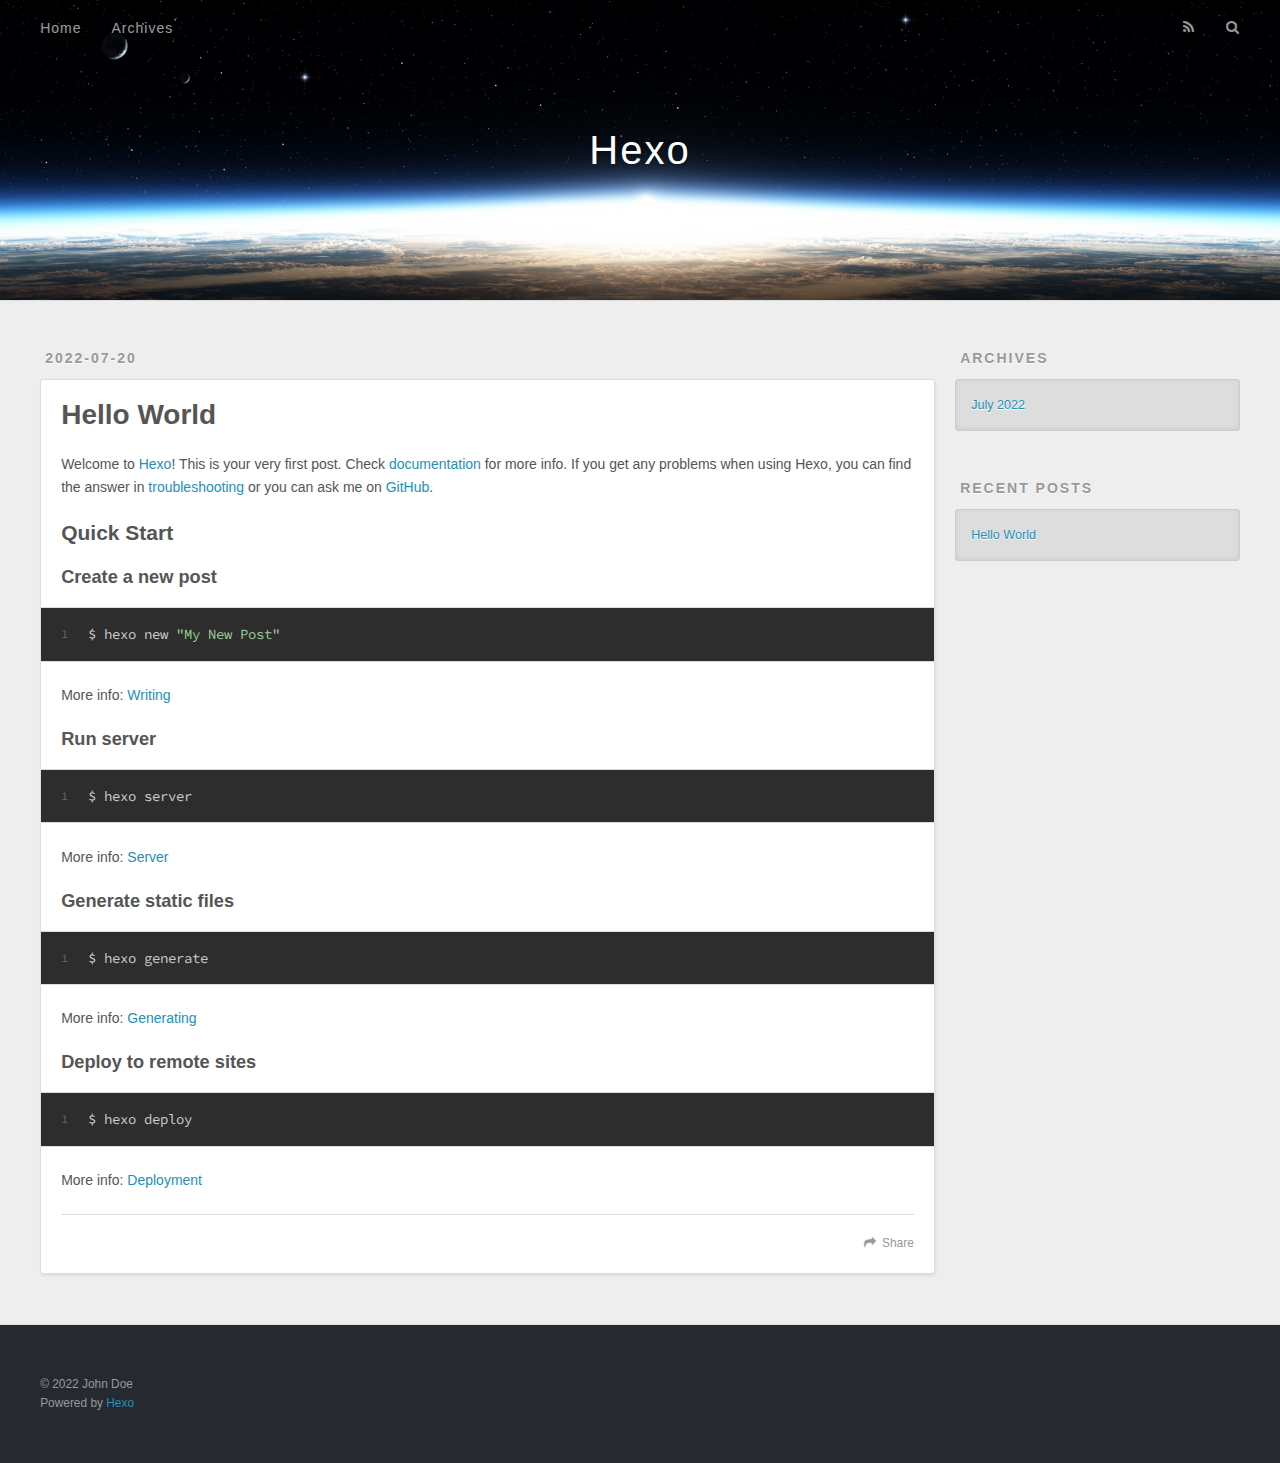
==== index.html @ 071f8c9a "Site updated: 2022-07-20 14:08:14" ====
<!DOCTYPE html>
<html>
<head>
  <meta charset="utf-8">
  

  
  <title>Hexo</title>
  <meta name="viewport" content="width=device-width, initial-scale=1, maximum-scale=1">
  <meta property="og:type" content="website">
<meta property="og:title" content="Hexo">
<meta property="og:url" content="http://example.com/index.html">
<meta property="og:site_name" content="Hexo">
<meta property="og:locale" content="en_US">
<meta property="article:author" content="John Doe">
<meta name="twitter:card" content="summary">
  
    <link rel="alternate" href="/atom.xml" title="Hexo" type="application/atom+xml">
  
  
    <link rel="icon" href="/favicon.png">
  
  
    <link href="//fonts.googleapis.com/css?family=Source+Code+Pro" rel="stylesheet" type="text/css">
  
  
<link rel="stylesheet" href="/css/style.css">

<meta name="generator" content="Hexo 5.4.2"></head>

<body>
  <div id="container">
    <div id="wrap">
      <header id="header">
  <div id="banner"></div>
  <div id="header-outer" class="outer">
    <div id="header-title" class="inner">
      <h1 id="logo-wrap">
        <a href="/" id="logo">Hexo</a>
      </h1>
      
    </div>
    <div id="header-inner" class="inner">
      <nav id="main-nav">
        <a id="main-nav-toggle" class="nav-icon"></a>
        
          <a class="main-nav-link" href="/">Home</a>
        
          <a class="main-nav-link" href="/archives">Archives</a>
        
      </nav>
      <nav id="sub-nav">
        
          <a id="nav-rss-link" class="nav-icon" href="/atom.xml" title="RSS Feed"></a>
        
        <a id="nav-search-btn" class="nav-icon" title="Search"></a>
      </nav>
      <div id="search-form-wrap">
        <form action="//google.com/search" method="get" accept-charset="UTF-8" class="search-form"><input type="search" name="q" class="search-form-input" placeholder="Search"><button type="submit" class="search-form-submit">&#xF002;</button><input type="hidden" name="sitesearch" value="http://example.com"></form>
      </div>
    </div>
  </div>
</header>
      <div class="outer">
        <section id="main">
  
    <article id="post-hello-world" class="article article-type-post" itemscope itemprop="blogPost">
  <div class="article-meta">
    <a href="/2022/07/20/hello-world/" class="article-date">
  <time datetime="2022-07-20T03:19:42.542Z" itemprop="datePublished">2022-07-20</time>
</a>
    
  </div>
  <div class="article-inner">
    
    
      <header class="article-header">
        
  
    <h1 itemprop="name">
      <a class="article-title" href="/2022/07/20/hello-world/">Hello World</a>
    </h1>
  

      </header>
    
    <div class="article-entry" itemprop="articleBody">
      
        <p>Welcome to <a target="_blank" rel="noopener" href="https://hexo.io/">Hexo</a>! This is your very first post. Check <a target="_blank" rel="noopener" href="https://hexo.io/docs/">documentation</a> for more info. If you get any problems when using Hexo, you can find the answer in <a target="_blank" rel="noopener" href="https://hexo.io/docs/troubleshooting.html">troubleshooting</a> or you can ask me on <a target="_blank" rel="noopener" href="https://github.com/hexojs/hexo/issues">GitHub</a>.</p>
<h2 id="Quick-Start"><a href="#Quick-Start" class="headerlink" title="Quick Start"></a>Quick Start</h2><h3 id="Create-a-new-post"><a href="#Create-a-new-post" class="headerlink" title="Create a new post"></a>Create a new post</h3><figure class="highlight bash"><table><tr><td class="gutter"><pre><span class="line">1</span><br></pre></td><td class="code"><pre><span class="line">$ hexo new <span class="string">&quot;My New Post&quot;</span></span><br></pre></td></tr></table></figure>

<p>More info: <a target="_blank" rel="noopener" href="https://hexo.io/docs/writing.html">Writing</a></p>
<h3 id="Run-server"><a href="#Run-server" class="headerlink" title="Run server"></a>Run server</h3><figure class="highlight bash"><table><tr><td class="gutter"><pre><span class="line">1</span><br></pre></td><td class="code"><pre><span class="line">$ hexo server</span><br></pre></td></tr></table></figure>

<p>More info: <a target="_blank" rel="noopener" href="https://hexo.io/docs/server.html">Server</a></p>
<h3 id="Generate-static-files"><a href="#Generate-static-files" class="headerlink" title="Generate static files"></a>Generate static files</h3><figure class="highlight bash"><table><tr><td class="gutter"><pre><span class="line">1</span><br></pre></td><td class="code"><pre><span class="line">$ hexo generate</span><br></pre></td></tr></table></figure>

<p>More info: <a target="_blank" rel="noopener" href="https://hexo.io/docs/generating.html">Generating</a></p>
<h3 id="Deploy-to-remote-sites"><a href="#Deploy-to-remote-sites" class="headerlink" title="Deploy to remote sites"></a>Deploy to remote sites</h3><figure class="highlight bash"><table><tr><td class="gutter"><pre><span class="line">1</span><br></pre></td><td class="code"><pre><span class="line">$ hexo deploy</span><br></pre></td></tr></table></figure>

<p>More info: <a target="_blank" rel="noopener" href="https://hexo.io/docs/one-command-deployment.html">Deployment</a></p>

      
    </div>
    <footer class="article-footer">
      <a data-url="http://example.com/2022/07/20/hello-world/" data-id="cl5t7e57b0000tyw588vagwmy" class="article-share-link">Share</a>
      
      
    </footer>
  </div>
  
</article>


  


</section>
        
          <aside id="sidebar">
  
    

  
    

  
    
  
    
  <div class="widget-wrap">
    <h3 class="widget-title">Archives</h3>
    <div class="widget">
      <ul class="archive-list"><li class="archive-list-item"><a class="archive-list-link" href="/archives/2022/07/">July 2022</a></li></ul>
    </div>
  </div>


  
    
  <div class="widget-wrap">
    <h3 class="widget-title">Recent Posts</h3>
    <div class="widget">
      <ul>
        
          <li>
            <a href="/2022/07/20/hello-world/">Hello World</a>
          </li>
        
      </ul>
    </div>
  </div>

  
</aside>
        
      </div>
      <footer id="footer">
  
  <div class="outer">
    <div id="footer-info" class="inner">
      &copy; 2022 John Doe<br>
      Powered by <a href="http://hexo.io/" target="_blank">Hexo</a>
    </div>
  </div>
</footer>
    </div>
    <nav id="mobile-nav">
  
    <a href="/" class="mobile-nav-link">Home</a>
  
    <a href="/archives" class="mobile-nav-link">Archives</a>
  
</nav>
    

<script src="//ajax.googleapis.com/ajax/libs/jquery/2.0.3/jquery.min.js"></script>


  
<link rel="stylesheet" href="/fancybox/jquery.fancybox.css">

  
<script src="/fancybox/jquery.fancybox.pack.js"></script>




<script src="/js/script.js"></script>




  </div>
</body>
</html>
---- css/style.css ----
body {
  width: 100%;
}
body:before,
body:after {
  content: "";
  display: table;
}
body:after {
  clear: both;
}
html,
body,
div,
span,
applet,
object,
iframe,
h1,
h2,
h3,
h4,
h5,
h6,
p,
blockquote,
pre,
a,
abbr,
acronym,
address,
big,
cite,
code,
del,
dfn,
em,
img,
ins,
kbd,
q,
s,
samp,
small,
strike,
strong,
sub,
sup,
tt,
var,
dl,
dt,
dd,
ol,
ul,
li,
fieldset,
form,
label,
legend,
table,
caption,
tbody,
tfoot,
thead,
tr,
th,
td {
  margin: 0;
  padding: 0;
  border: 0;
  outline: 0;
  font-weight: inherit;
  font-style: inherit;
  font-family: inherit;
  font-size: 100%;
  vertical-align: baseline;
}
body {
  line-height: 1;
  color: #000;
  background: #fff;
}
ol,
ul {
  list-style: none;
}
table {
  border-collapse: separate;
  border-spacing: 0;
  vertical-align: middle;
}
caption,
th,
td {
  text-align: left;
  font-weight: normal;
  vertical-align: middle;
}
a img {
  border: none;
}
input,
button {
  margin: 0;
  padding: 0;
}
input::-moz-focus-inner,
button::-moz-focus-inner {
  border: 0;
  padding: 0;
}
@font-face {
  font-family: FontAwesome;
  font-style: normal;
  font-weight: normal;
  src: url("fonts/fontawesome-webfont.eot?v=#4.0.3");
  src: url("fonts/fontawesome-webfont.eot?#iefix&v=#4.0.3") format("embedded-opentype"), url("fonts/fontawesome-webfont.woff?v=#4.0.3") format("woff"), url("fonts/fontawesome-webfont.ttf?v=#4.0.3") format("truetype"), url("fonts/fontawesome-webfont.svg#fontawesomeregular?v=#4.0.3") format("svg");
}
html,
body,
#container {
  height: 100%;
}
body {
  background: #eee;
  font: 14px -apple-system, BlinkMacSystemFont, "Segoe UI", "Roboto", "Oxygen", "Ubuntu", "Cantarell", "Fira Sans", "Droid Sans", "Helvetica Neue", sans-serif;
  -webkit-text-size-adjust: 100%;
}
.outer {
  max-width: 1220px;
  margin: 0 auto;
  padding: 0 20px;
}
.outer:before,
.outer:after {
  content: "";
  display: table;
}
.outer:after {
  clear: both;
}
.inner {
  display: inline;
  float: left;
  width: 98.33333333333333%;
  margin: 0 0.833333333333333%;
}
.left,
.alignleft {
  float: left;
}
.right,
.alignright {
  float: right;
}
.clear {
  clear: both;
}
#container {
  position: relative;
}
.mobile-nav-on {
  overflow: hidden;
}
#wrap {
  height: 100%;
  width: 100%;
  position: absolute;
  top: 0;
  left: 0;
  -webkit-transition: 0.2s ease-out;
  -moz-transition: 0.2s ease-out;
  -ms-transition: 0.2s ease-out;
  transition: 0.2s ease-out;
  z-index: 1;
  background: #eee;
}
.mobile-nav-on #wrap {
  left: 280px;
}
@media screen and (min-width: 768px) {
  #main {
    display: inline;
    float: left;
    width: 73.33333333333333%;
    margin: 0 0.833333333333333%;
  }
}
.article-date,
.article-category-link,
.archive-year,
.widget-title {
  text-decoration: none;
  text-transform: uppercase;
  letter-spacing: 2px;
  color: #999;
  margin-bottom: 1em;
  margin-left: 5px;
  line-height: 1em;
  text-shadow: 0 1px #fff;
  font-weight: bold;
}
.article-inner,
.archive-article-inner {
  background: #fff;
  -webkit-box-shadow: 1px 2px 3px #ddd;
  box-shadow: 1px 2px 3px #ddd;
  border: 1px solid #ddd;
  border-radius: 3px;
}
.article-entry h1,
.widget h1 {
  font-size: 2em;
}
.article-entry h2,
.widget h2 {
  font-size: 1.5em;
}
.article-entry h3,
.widget h3 {
  font-size: 1.3em;
}
.article-entry h4,
.widget h4 {
  font-size: 1.2em;
}
.article-entry h5,
.widget h5 {
  font-size: 1em;
}
.article-entry h6,
.widget h6 {
  font-size: 1em;
  color: #999;
}
.article-entry hr,
.widget hr {
  border: 1px dashed #ddd;
}
.article-entry strong,
.widget strong {
  font-weight: bold;
}
.article-entry em,
.widget em,
.article-entry cite,
.widget cite {
  font-style: italic;
}
.article-entry sup,
.widget sup,
.article-entry sub,
.widget sub {
  font-size: 0.75em;
  line-height: 0;
  position: relative;
  vertical-align: baseline;
}
.article-entry sup,
.widget sup {
  top: -0.5em;
}
.article-entry sub,
.widget sub {
  bottom: -0.2em;
}
.article-entry small,
.widget small {
  font-size: 0.85em;
}
.article-entry acronym,
.widget acronym,
.article-entry abbr,
.widget abbr {
  border-bottom: 1px dotted;
}
.article-entry ul,
.widget ul,
.article-entry ol,
.widget ol,
.article-entry dl,
.widget dl {
  margin: 0 20px;
  line-height: 1.6em;
}
.article-entry ul ul,
.widget ul ul,
.article-entry ol ul,
.widget ol ul,
.article-entry ul ol,
.widget ul ol,
.article-entry ol ol,
.widget ol ol {
  margin-top: 0;
  margin-bottom: 0;
}
.article-entry ul,
.widget ul {
  list-style: disc;
}
.article-entry ol,
.widget ol {
  list-style: decimal;
}
.article-entry dt,
.widget dt {
  font-weight: bold;
}
#header {
  height: 300px;
  position: relative;
  border-bottom: 1px solid #ddd;
}
#header:before,
#header:after {
  content: "";
  position: absolute;
  left: 0;
  right: 0;
  height: 40px;
}
#header:before {
  top: 0;
  background: -webkit-linear-gradient(rgba(0,0,0,0.2), transparent);
  background: -moz-linear-gradient(rgba(0,0,0,0.2), transparent);
  background: -ms-linear-gradient(rgba(0,0,0,0.2), transparent);
  background: linear-gradient(rgba(0,0,0,0.2), transparent);
}
#header:after {
  bottom: 0;
  background: -webkit-linear-gradient(transparent, rgba(0,0,0,0.2));
  background: -moz-linear-gradient(transparent, rgba(0,0,0,0.2));
  background: -ms-linear-gradient(transparent, rgba(0,0,0,0.2));
  background: linear-gradient(transparent, rgba(0,0,0,0.2));
}
#header-outer {
  height: 100%;
  position: relative;
}
#header-inner {
  position: relative;
  overflow: hidden;
}
#banner {
  position: absolute;
  top: 0;
  left: 0;
  width: 100%;
  height: 100%;
  background: url("images/banner.jpg") center #000;
  background-size: cover;
  z-index: -1;
}
#header-title {
  text-align: center;
  height: 40px;
  position: absolute;
  top: 50%;
  left: 0;
  margin-top: -20px;
}
#logo,
#subtitle {
  text-decoration: none;
  color: #fff;
  font-weight: 300;
  text-shadow: 0 1px 4px rgba(0,0,0,0.3);
}
#logo {
  font-size: 40px;
  line-height: 40px;
  letter-spacing: 2px;
}
#subtitle {
  font-size: 16px;
  line-height: 16px;
  letter-spacing: 1px;
}
#subtitle-wrap {
  margin-top: 16px;
}
#main-nav {
  float: left;
  margin-left: -15px;
}
.nav-icon,
.main-nav-link {
  float: left;
  color: #fff;
  opacity: 0.6;
  text-decoration: none;
  text-shadow: 0 1px rgba(0,0,0,0.2);
  -webkit-transition: opacity 0.2s;
  -moz-transition: opacity 0.2s;
  -ms-transition: opacity 0.2s;
  transition: opacity 0.2s;
  display: block;
  padding: 20px 15px;
}
.nav-icon:hover,
.main-nav-link:hover {
  opacity: 1;
}
.nav-icon {
  font-family: FontAwesome;
  text-align: center;
  font-size: 14px;
  width: 14px;
  height: 14px;
  padding: 20px 15px;
  position: relative;
  cursor: pointer;
}
.main-nav-link {
  font-weight: 300;
  letter-spacing: 1px;
}
@media screen and (max-width: 479px) {
  .main-nav-link {
    display: none;
  }
}
#main-nav-toggle {
  display: none;
}
#main-nav-toggle:before {
  content: "\f0c9";
}
@media screen and (max-width: 479px) {
  #main-nav-toggle {
    display: block;
  }
}
#sub-nav {
  float: right;
  margin-right: -15px;
}
#nav-rss-link:before {
  content: "\f09e";
}
#nav-search-btn:before {
  content: "\f002";
}
#search-form-wrap {
  position: absolute;
  top: 15px;
  width: 150px;
  height: 30px;
  right: -150px;
  opacity: 0;
  -webkit-transition: 0.2s ease-out;
  -moz-transition: 0.2s ease-out;
  -ms-transition: 0.2s ease-out;
  transition: 0.2s ease-out;
}
#search-form-wrap.on {
  opacity: 1;
  right: 0;
}
@media screen and (max-width: 479px) {
  #search-form-wrap {
    width: 100%;
    right: -100%;
  }
}
.search-form {
  position: absolute;
  top: 0;
  left: 0;
  right: 0;
  background: #fff;
  padding: 5px 15px;
  border-radius: 15px;
  -webkit-box-shadow: 0 0 10px rgba(0,0,0,0.3);
  box-shadow: 0 0 10px rgba(0,0,0,0.3);
}
.search-form-input {
  border: none;
  background: none;
  color: #555;
  width: 100%;
  font: 13px -apple-system, BlinkMacSystemFont, "Segoe UI", "Roboto", "Oxygen", "Ubuntu", "Cantarell", "Fira Sans", "Droid Sans", "Helvetica Neue", sans-serif;
  outline: none;
}
.search-form-input::-webkit-search-results-decoration,
.search-form-input::-webkit-search-cancel-button {
  -webkit-appearance: none;
}
.search-form-submit {
  position: absolute;
  top: 50%;
  right: 10px;
  margin-top: -7px;
  font: 13px FontAwesome;
  border: none;
  background: none;
  color: #bbb;
  cursor: pointer;
}
.search-form-submit:hover,
.search-form-submit:focus {
  color: #777;
}
.article {
  margin: 50px 0;
}
.article-inner {
  overflow: hidden;
}
.article-meta:before,
.article-meta:after {
  content: "";
  display: table;
}
.article-meta:after {
  clear: both;
}
.article-date {
  float: left;
}
.article-category {
  float: left;
  line-height: 1em;
  color: #ccc;
  text-shadow: 0 1px #fff;
  margin-left: 8px;
}
.article-category:before {
  content: "\2022";
}
.article-category-link {
  margin: 0 12px 1em;
}
.article-header {
  padding: 20px 20px 0;
}
.article-title {
  text-decoration: none;
  font-size: 2em;
  font-weight: bold;
  color: #555;
  line-height: 1.1em;
  -webkit-transition: color 0.2s;
  -moz-transition: color 0.2s;
  -ms-transition: color 0.2s;
  transition: color 0.2s;
}
a.article-title:hover {
  color: #258fb8;
}
.article-entry {
  color: #555;
  padding: 0 20px;
}
.article-entry:before,
.article-entry:after {
  content: "";
  display: table;
}
.article-entry:after {
  clear: both;
}
.article-entry p,
.article-entry table {
  line-height: 1.6em;
  margin: 1.6em 0;
}
.article-entry h1,
.article-entry h2,
.article-entry h3,
.article-entry h4,
.article-entry h5,
.article-entry h6 {
  font-weight: bold;
}
.article-entry h1,
.article-entry h2,
.article-entry h3,
.article-entry h4,
.article-entry h5,
.article-entry h6 {
  line-height: 1.1em;
  margin: 1.1em 0;
}
.article-entry a {
  color: #258fb8;
  text-decoration: none;
}
.article-entry a:hover {
  text-decoration: underline;
}
.article-entry ul,
.article-entry ol,
.article-entry dl {
  margin-top: 1.6em;
  margin-bottom: 1.6em;
}
.article-entry img,
.article-entry video {
  max-width: 100%;
  height: auto;
  display: block;
  margin: auto;
}
.article-entry iframe {
  border: none;
}
.article-entry table {
  width: 100%;
  border-collapse: collapse;
  border-spacing: 0;
}
.article-entry th {
  font-weight: bold;
  border-bottom: 3px solid #ddd;
  padding-bottom: 0.5em;
}
.article-entry td {
  border-bottom: 1px solid #ddd;
  padding: 10px 0;
}
.article-entry blockquote {
  font-family: Georgia, "Times New Roman", serif;
  font-size: 1.4em;
  margin: 1.6em 20px;
  text-align: center;
}
.article-entry blockquote footer {
  font-size: 14px;
  margin: 1.6em 0;
  font-family: -apple-system, BlinkMacSystemFont, "Segoe UI", "Roboto", "Oxygen", "Ubuntu", "Cantarell", "Fira Sans", "Droid Sans", "Helvetica Neue", sans-serif;
}
.article-entry blockquote footer cite:before {
  content: "—";
  padding: 0 0.5em;
}
.article-entry .pullquote {
  text-align: left;
  width: 45%;
  margin: 0;
}
.article-entry .pullquote.left {
  margin-left: 0.5em;
  margin-right: 1em;
}
.article-entry .pullquote.right {
  margin-right: 0.5em;
  margin-left: 1em;
}
.article-entry .caption {
  color: #999;
  display: block;
  font-size: 0.9em;
  margin-top: 0.5em;
  position: relative;
  text-align: center;
}
.article-entry .video-container {
  position: relative;
  padding-top: 56.25%;
  height: 0;
  overflow: hidden;
}
.article-entry .video-container iframe,
.article-entry .video-container object,
.article-entry .video-container embed {
  position: absolute;
  top: 0;
  left: 0;
  width: 100%;
  height: 100%;
  margin-top: 0;
}
.article-more-link a {
  display: inline-block;
  line-height: 1em;
  padding: 6px 15px;
  border-radius: 15px;
  background: #eee;
  color: #999;
  text-shadow: 0 1px #fff;
  text-decoration: none;
}
.article-more-link a:hover {
  background: #258fb8;
  color: #fff;
  text-decoration: none;
  text-shadow: 0 1px #1e7293;
}
.article-footer {
  font-size: 0.85em;
  line-height: 1.6em;
  border-top: 1px solid #ddd;
  padding-top: 1.6em;
  margin: 0 20px 20px;
}
.article-footer:before,
.article-footer:after {
  content: "";
  display: table;
}
.article-footer:after {
  clear: both;
}
.article-footer a {
  color: #999;
  text-decoration: none;
}
.article-footer a:hover {
  color: #555;
}
.article-tag-list-item {
  float: left;
  margin-right: 10px;
}
.article-tag-list-link:before {
  content: "#";
}
.article-comment-link {
  float: right;
}
.article-comment-link:before {
  content: "\f075";
  font-family: FontAwesome;
  padding-right: 8px;
}
.article-share-link {
  cursor: pointer;
  float: right;
  margin-left: 20px;
}
.article-share-link:before {
  content: "\f064";
  font-family: FontAwesome;
  padding-right: 6px;
}
#article-nav {
  position: relative;
}
#article-nav:before,
#article-nav:after {
  content: "";
  display: table;
}
#article-nav:after {
  clear: both;
}
@media screen and (min-width: 768px) {
  #article-nav {
    margin: 50px 0;
  }
  #article-nav:before {
    width: 8px;
    height: 8px;
    position: absolute;
    top: 50%;
    left: 50%;
    margin-top: -4px;
    margin-left: -4px;
    content: "";
    border-radius: 50%;
    background: #ddd;
    -webkit-box-shadow: 0 1px 2px #fff;
    box-shadow: 0 1px 2px #fff;
  }
}
.article-nav-link-wrap {
  text-decoration: none;
  text-shadow: 0 1px #fff;
  color: #999;
  -webkit-box-sizing: border-box;
  -moz-box-sizing: border-box;
  box-sizing: border-box;
  margin-top: 50px;
  text-align: center;
  display: block;
}
.article-nav-link-wrap:hover {
  color: #555;
}
@media screen and (min-width: 768px) {
  .article-nav-link-wrap {
    width: 50%;
    margin-top: 0;
  }
}
@media screen and (min-width: 768px) {
  #article-nav-newer {
    float: left;
    text-align: right;
    padding-right: 20px;
  }
}
@media screen and (min-width: 768px) {
  #article-nav-older {
    float: right;
    text-align: left;
    padding-left: 20px;
  }
}
.article-nav-caption {
  text-transform: uppercase;
  letter-spacing: 2px;
  color: #ddd;
  line-height: 1em;
  font-weight: bold;
}
#article-nav-newer .article-nav-caption {
  margin-right: -2px;
}
.article-nav-title {
  font-size: 0.85em;
  line-height: 1.6em;
  margin-top: 0.5em;
}
.article-share-box {
  position: absolute;
  display: none;
  background: #fff;
  -webkit-box-shadow: 1px 2px 10px rgba(0,0,0,0.2);
  box-shadow: 1px 2px 10px rgba(0,0,0,0.2);
  border-radius: 3px;
  margin-left: -145px;
  overflow: hidden;
  z-index: 1;
}
.article-share-box.on {
  display: block;
}
.article-share-input {
  width: 100%;
  background: none;
  -webkit-box-sizing: border-box;
  -moz-box-sizing: border-box;
  box-sizing: border-box;
  font: 14px -apple-system, BlinkMacSystemFont, "Segoe UI", "Roboto", "Oxygen", "Ubuntu", "Cantarell", "Fira Sans", "Droid Sans", "Helvetica Neue", sans-serif;
  padding: 0 15px;
  color: #555;
  outline: none;
  border: 1px solid #ddd;
  border-radius: 3px 3px 0 0;
  height: 36px;
  line-height: 36px;
}
.article-share-links {
  background: #eee;
}
.article-share-links:before,
.article-share-links:after {
  content: "";
  display: table;
}
.article-share-links:after {
  clear: both;
}
.article-share-twitter,
.article-share-facebook,
.article-share-pinterest,
.article-share-google {
  width: 50px;
  height: 36px;
  display: block;
  float: left;
  position: relative;
  color: #999;
  text-shadow: 0 1px #fff;
}
.article-share-twitter:before,
.article-share-facebook:before,
.article-share-pinterest:before,
.article-share-google:before {
  font-size: 20px;
  font-family: FontAwesome;
  width: 20px;
  height: 20px;
  position: absolute;
  top: 50%;
  left: 50%;
  margin-top: -10px;
  margin-left: -10px;
  text-align: center;
}
.article-share-twitter:hover,
.article-share-facebook:hover,
.article-share-pinterest:hover,
.article-share-google:hover {
  color: #fff;
}
.article-share-twitter:before {
  content: "\f099";
}
.article-share-twitter:hover {
  background: #00aced;
  text-shadow: 0 1px #008abe;
}
.article-share-facebook:before {
  content: "\f09a";
}
.article-share-facebook:hover {
  background: #3b5998;
  text-shadow: 0 1px #2f477a;
}
.article-share-pinterest:before {
  content: "\f0d2";
}
.article-share-pinterest:hover {
  background: #cb2027;
  text-shadow: 0 1px #a21a1f;
}
.article-share-google:before {
  content: "\f0d5";
}
.article-share-google:hover {
  background: #dd4b39;
  text-shadow: 0 1px #be3221;
}
.article-gallery {
  background: #000;
  position: relative;
}
.article-gallery-photos {
  position: relative;
  overflow: hidden;
}
.article-gallery-img {
  display: none;
  max-width: 100%;
}
.article-gallery-img:first-child {
  display: block;
}
.article-gallery-img.loaded {
  position: absolute;
  display: block;
}
.article-gallery-img img {
  display: block;
  max-width: 100%;
  margin: 0 auto;
}
#comments {
  background: #fff;
  -webkit-box-shadow: 1px 2px 3px #ddd;
  box-shadow: 1px 2px 3px #ddd;
  padding: 20px;
  border: 1px solid #ddd;
  border-radius: 3px;
  margin: 50px 0;
}
#comments a {
  color: #258fb8;
}
.archives-wrap {
  margin: 50px 0;
}
.archives:before,
.archives:after {
  content: "";
  display: table;
}
.archives:after {
  clear: both;
}
.archive-year-wrap {
  margin-bottom: 1em;
}
.archives {
  -webkit-column-gap: 10px;
  -moz-column-gap: 10px;
  column-gap: 10px;
}
@media screen and (min-width: 480px) and (max-width: 767px) {
  .archives {
    -webkit-column-count: 2;
    -moz-column-count: 2;
    column-count: 2;
  }
}
@media screen and (min-width: 768px) {
  .archives {
    -webkit-column-count: 3;
    -moz-column-count: 3;
    column-count: 3;
  }
}
.archive-article {
  -webkit-column-break-inside: avoid;
  page-break-inside: avoid;
  overflow: hidden;
  break-inside: avoid-column;
}
.archive-article-inner {
  padding: 10px;
  margin-bottom: 15px;
}
.archive-article-title {
  text-decoration: none;
  font-weight: bold;
  color: #555;
  -webkit-transition: color 0.2s;
  -moz-transition: color 0.2s;
  -ms-transition: color 0.2s;
  transition: color 0.2s;
  line-height: 1.6em;
}
.archive-article-title:hover {
  color: #258fb8;
}
.archive-article-footer {
  margin-top: 1em;
}
.archive-article-date {
  color: #999;
  text-decoration: none;
  font-size: 0.85em;
  line-height: 1em;
  margin-bottom: 0.5em;
  display: block;
}
#page-nav {
  margin: 50px auto;
  background: #fff;
  -webkit-box-shadow: 1px 2px 3px #ddd;
  box-shadow: 1px 2px 3px #ddd;
  border: 1px solid #ddd;
  border-radius: 3px;
  text-align: center;
  color: #999;
  overflow: hidden;
}
#page-nav:before,
#page-nav:after {
  content: "";
  display: table;
}
#page-nav:after {
  clear: both;
}
#page-nav a,
#page-nav span {
  padding: 10px 20px;
  line-height: 1;
  height: 2ex;
}
#page-nav a {
  color: #999;
  text-decoration: none;
}
#page-nav a:hover {
  background: #999;
  color: #fff;
}
#page-nav .prev {
  float: left;
}
#page-nav .next {
  float: right;
}
#page-nav .page-number {
  display: inline-block;
}
@media screen and (max-width: 479px) {
  #page-nav .page-number {
    display: none;
  }
}
#page-nav .current {
  color: #555;
  font-weight: bold;
}
#page-nav .space {
  color: #ddd;
}
#footer {
  background: #262a30;
  padding: 50px 0;
  border-top: 1px solid #ddd;
  color: #999;
}
#footer a {
  color: #258fb8;
  text-decoration: none;
}
#footer a:hover {
  text-decoration: underline;
}
#footer-info {
  line-height: 1.6em;
  font-size: 0.85em;
}
.article-entry pre,
.article-entry .highlight {
  background: #2d2d2d;
  margin: 0 -20px;
  padding: 15px 20px;
  border-style: solid;
  border-color: #ddd;
  border-width: 1px 0;
  overflow: auto;
  color: #ccc;
  line-height: 22.400000000000002px;
}
.article-entry .highlight .gutter pre,
.article-entry .gist .gist-file .gist-data .line-numbers {
  color: #666;
  font-size: 0.85em;
}
.article-entry pre,
.article-entry code {
  font-family: "Source Code Pro", Consolas, Monaco, Menlo, Consolas, monospace;
}
.article-entry code {
  background: #eee;
  text-shadow: 0 1px #fff;
  padding: 0 0.3em;
}
.article-entry pre code {
  background: none;
  text-shadow: none;
  padding: 0;
}
.article-entry .highlight pre {
  border: none;
  margin: 0;
  padding: 0;
}
.article-entry .highlight table {
  margin: 0;
  width: auto;
}
.article-entry .highlight td {
  border: none;
  padding: 0;
}
.article-entry .highlight figcaption {
  font-size: 0.85em;
  color: #999;
  line-height: 1em;
  margin-bottom: 1em;
}
.article-entry .highlight figcaption:before,
.article-entry .highlight figcaption:after {
  content: "";
  display: table;
}
.article-entry .highlight figcaption:after {
  clear: both;
}
.article-entry .highlight figcaption a {
  float: right;
}
.article-entry .highlight .gutter pre {
  text-align: right;
  padding-right: 20px;
}
.article-entry .highlight .line {
  height: 22.400000000000002px;
}
.article-entry .highlight .line.marked {
  background: #515151;
}
.article-entry .gist {
  margin: 0 -20px;
  border-style: solid;
  border-color: #ddd;
  border-width: 1px 0;
  background: #2d2d2d;
  padding: 15px 20px 15px 0;
}
.article-entry .gist .gist-file {
  border: none;
  font-family: "Source Code Pro", Consolas, Monaco, Menlo, Consolas, monospace;
  margin: 0;
}
.article-entry .gist .gist-file .gist-data {
  background: none;
  border: none;
}
.article-entry .gist .gist-file .gist-data .line-numbers {
  background: none;
  border: none;
  padding: 0 20px 0 0;
}
.article-entry .gist .gist-file .gist-data .line-data {
  padding: 0 !important;
}
.article-entry .gist .gist-file .highlight {
  margin: 0;
  padding: 0;
  border: none;
}
.article-entry .gist .gist-file .gist-meta {
  background: #2d2d2d;
  color: #999;
  font: 0.85em -apple-system, BlinkMacSystemFont, "Segoe UI", "Roboto", "Oxygen", "Ubuntu", "Cantarell", "Fira Sans", "Droid Sans", "Helvetica Neue", sans-serif;
  text-shadow: 0 0;
  padding: 0;
  margin-top: 1em;
  margin-left: 20px;
}
.article-entry .gist .gist-file .gist-meta a {
  color: #258fb8;
  font-weight: normal;
}
.article-entry .gist .gist-file .gist-meta a:hover {
  text-decoration: underline;
}
pre .comment,
pre .title {
  color: #999;
}
pre .variable,
pre .attribute,
pre .tag,
pre .regexp,
pre .ruby .constant,
pre .xml .tag .title,
pre .xml .pi,
pre .xml .doctype,
pre .html .doctype,
pre .css .id,
pre .css .class,
pre .css .pseudo {
  color: #f2777a;
}
pre .number,
pre .preprocessor,
pre .built_in,
pre .literal,
pre .params,
pre .constant {
  color: #f99157;
}
pre .class,
pre .ruby .class .title,
pre .css .rules .attribute {
  color: #9c9;
}
pre .string,
pre .value,
pre .inheritance,
pre .header,
pre .ruby .symbol,
pre .xml .cdata {
  color: #9c9;
}
pre .css .hexcolor {
  color: #6cc;
}
pre .function,
pre .python .decorator,
pre .python .title,
pre .ruby .function .title,
pre .ruby .title .keyword,
pre .perl .sub,
pre .javascript .title,
pre .coffeescript .title {
  color: #69c;
}
pre .keyword,
pre .javascript .function {
  color: #c9c;
}
@media screen and (max-width: 479px) {
  #mobile-nav {
    position: absolute;
    top: 0;
    left: 0;
    width: 280px;
    height: 100%;
    background: #191919;
    border-right: 1px solid #fff;
  }
}
@media screen and (max-width: 479px) {
  .mobile-nav-link {
    display: block;
    color: #999;
    text-decoration: none;
    padding: 15px 20px;
    font-weight: bold;
  }
  .mobile-nav-link:hover {
    color: #fff;
  }
}
@media screen and (min-width: 768px) {
  #sidebar {
    display: inline;
    float: left;
    width: 23.333333333333332%;
    margin: 0 0.833333333333333%;
  }
}
.widget-wrap {
  margin: 50px 0;
}
.widget {
  color: #777;
  text-shadow: 0 1px #fff;
  background: #ddd;
  -webkit-box-shadow: 0 -1px 4px #ccc inset;
  box-shadow: 0 -1px 4px #ccc inset;
  border: 1px solid #ccc;
  padding: 15px;
  border-radius: 3px;
}
.widget a {
  color: #258fb8;
  text-decoration: none;
}
.widget a:hover {
  text-decoration: underline;
}
.widget ul ul,
.widget ol ul,
.widget dl ul,
.widget ul ol,
.widget ol ol,
.widget dl ol,
.widget ul dl,
.widget ol dl,
.widget dl dl {
  margin-left: 15px;
  list-style: disc;
}
.widget {
  line-height: 1.6em;
  word-wrap: break-word;
  font-size: 0.9em;
}
.widget ul,
.widget ol {
  list-style: none;
  margin: 0;
}
.widget ul ul,
.widget ol ul,
.widget ul ol,
.widget ol ol {
  margin: 0 20px;
}
.widget ul ul,
.widget ol ul {
  list-style: disc;
}
.widget ul ol,
.widget ol ol {
  list-style: decimal;
}
.category-list-count,
.tag-list-count,
.archive-list-count {
  padding-left: 5px;
  color: #999;
  font-size: 0.85em;
}
.category-list-count:before,
.tag-list-count:before,
.archive-list-count:before {
  content: "(";
}
.category-list-count:after,
.tag-list-count:after,
.archive-list-count:after {
  content: ")";
}
.tagcloud a {
  margin-right: 5px;
  display: inline-block;
}
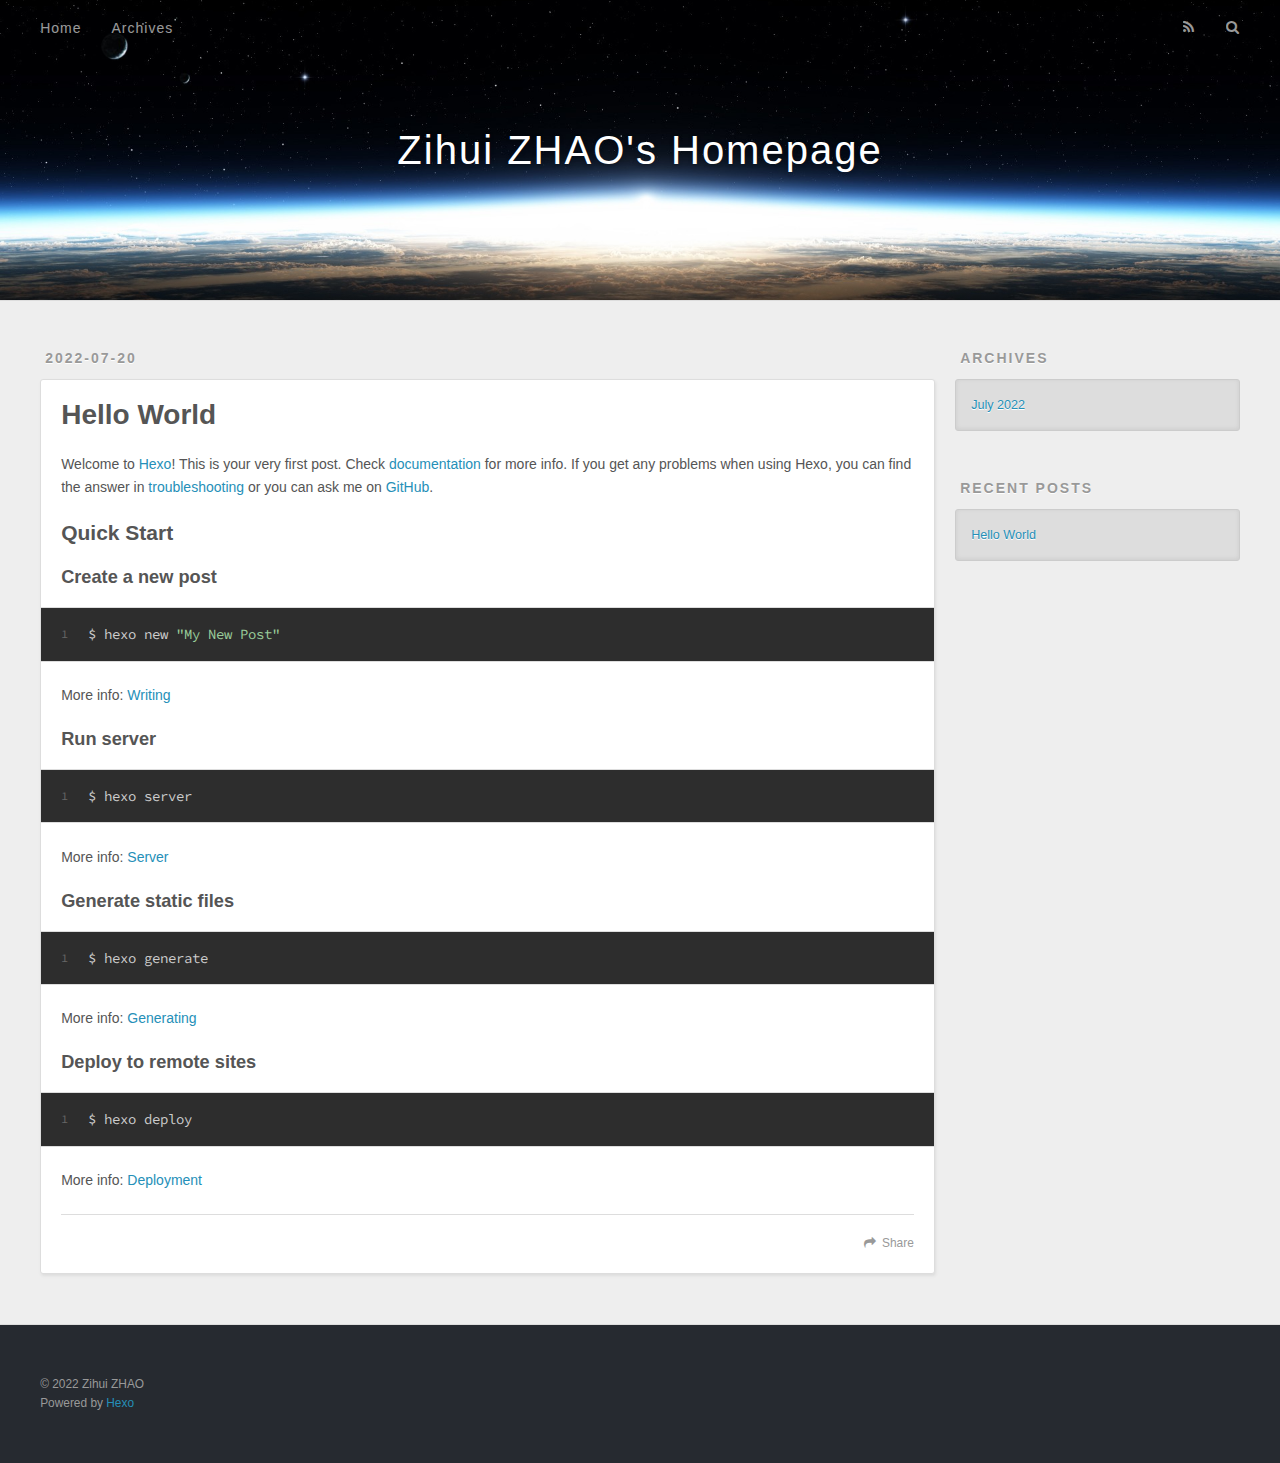
==== commit b0bd1f7f: "Site updated: 2022-07-27 21:09:44" ====
--- a/index.html
+++ b/index.html
@@ -5,17 +5,17 @@
   
 
   
-  <title>Hexo</title>
+  <title>Zihui ZHAO&#39;s Homepage</title>
   <meta name="viewport" content="width=device-width, initial-scale=1, maximum-scale=1">
   <meta property="og:type" content="website">
-<meta property="og:title" content="Hexo">
+<meta property="og:title" content="Zihui ZHAO&#39;s Homepage">
 <meta property="og:url" content="http://example.com/index.html">
-<meta property="og:site_name" content="Hexo">
+<meta property="og:site_name" content="Zihui ZHAO&#39;s Homepage">
 <meta property="og:locale" content="en_US">
-<meta property="article:author" content="John Doe">
+<meta property="article:author" content="Zihui ZHAO">
 <meta name="twitter:card" content="summary">
   
-    <link rel="alternate" href="/atom.xml" title="Hexo" type="application/atom+xml">
+    <link rel="alternate" href="/atom.xml" title="Zihui ZHAO&#39;s Homepage" type="application/atom+xml">
   
   
     <link rel="icon" href="/favicon.png">
@@ -36,7 +36,7 @@
   <div id="header-outer" class="outer">
     <div id="header-title" class="inner">
       <h1 id="logo-wrap">
-        <a href="/" id="logo">Hexo</a>
+        <a href="/" id="logo">Zihui ZHAO&#39;s Homepage</a>
       </h1>
       
     </div>
@@ -103,7 +103,7 @@
       
     </div>
     <footer class="article-footer">
-      <a data-url="http://example.com/2022/07/20/hello-world/" data-id="cl5t7e57b0000tyw588vagwmy" class="article-share-link">Share</a>
+      <a data-url="http://example.com/2022/07/20/hello-world/" data-id="cl63mj3oj0000qkw585ty08uj" class="article-share-link">Share</a>
       
       
     </footer>
@@ -159,7 +159,7 @@
   
   <div class="outer">
     <div id="footer-info" class="inner">
-      &copy; 2022 John Doe<br>
+      &copy; 2022 Zihui ZHAO<br>
       Powered by <a href="http://hexo.io/" target="_blank">Hexo</a>
     </div>
   </div>
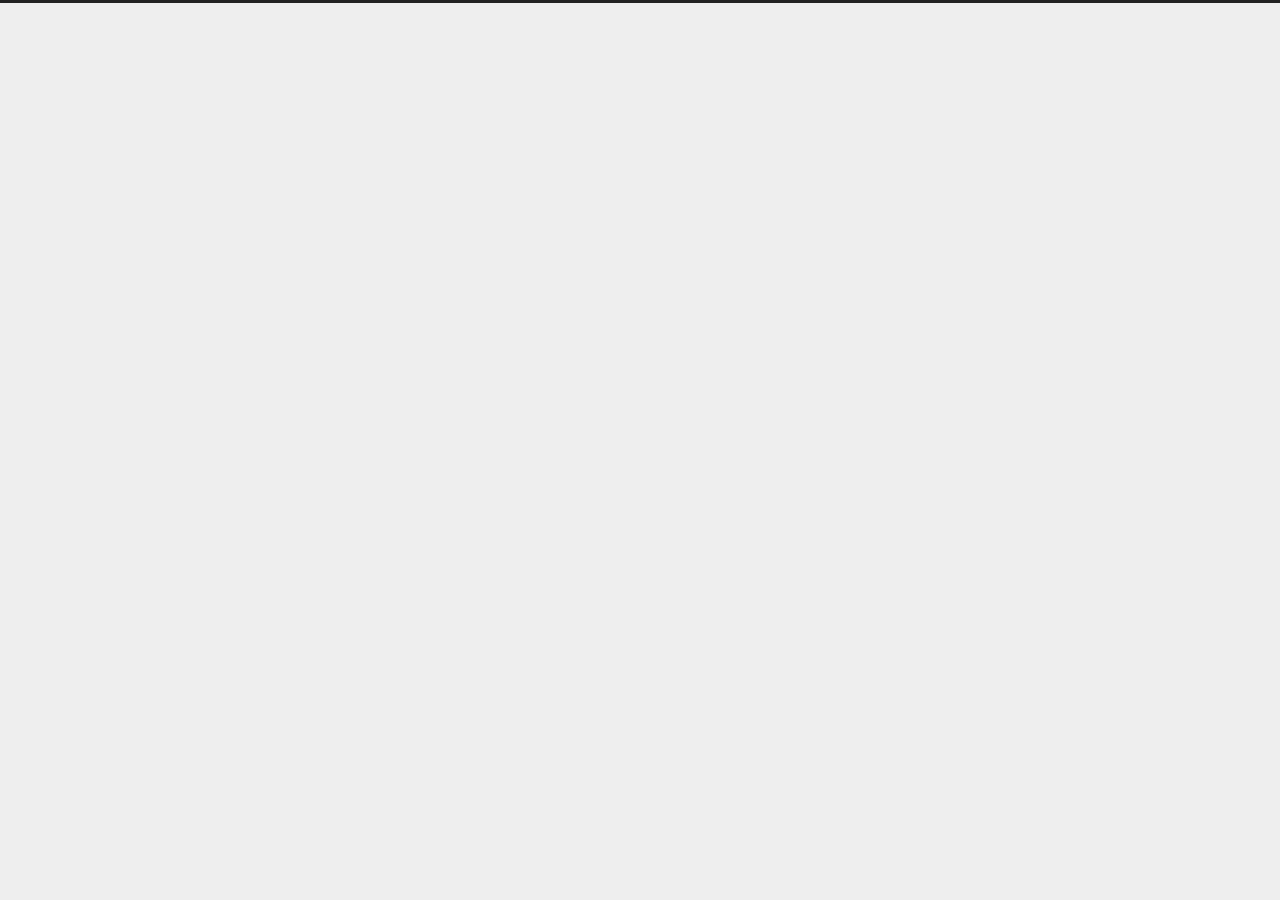
==== commit b5a0d737: "Site updated: 2022-08-22 17:50:32" ====
--- a/index.html
+++ b/index.html
@@ -1,196 +1,282 @@
 <!DOCTYPE html>
-<html>
+<html lang="en">
 <head>
-  <meta charset="utf-8">
-  
-
-  
-  <title>Zihui ZHAO&#39;s Homepage</title>
-  <meta name="viewport" content="width=device-width, initial-scale=1, maximum-scale=1">
-  <meta property="og:type" content="website">
+  <meta charset="UTF-8">
+<meta name="viewport" content="width=device-width">
+<meta name="theme-color" content="#222"><meta name="generator" content="Hexo 5.4.2">
+
+
+  <link rel="apple-touch-icon" sizes="180x180" href="/images/apple-touch-icon-next.png">
+  <link rel="icon" type="image/png" sizes="32x32" href="/images/favicon-32x32-next.png">
+  <link rel="icon" type="image/png" sizes="16x16" href="/images/favicon-16x16-next.png">
+  <link rel="mask-icon" href="/images/logo.svg" color="#222">
+
+<link rel="stylesheet" href="/css/main.css">
+
+
+
+<link rel="stylesheet" href="https://cdnjs.cloudflare.com/ajax/libs/font-awesome/6.1.1/css/all.min.css" integrity="sha256-DfWjNxDkM94fVBWx1H5BMMp0Zq7luBlV8QRcSES7s+0=" crossorigin="anonymous">
+  <link rel="stylesheet" href="https://cdnjs.cloudflare.com/ajax/libs/animate.css/3.1.1/animate.min.css" integrity="sha256-PR7ttpcvz8qrF57fur/yAx1qXMFJeJFiA6pSzWi0OIE=" crossorigin="anonymous">
+
+<script class="next-config" data-name="main" type="application/json">{"hostname":"example.com","root":"/","images":"/images","scheme":"Gemini","darkmode":false,"version":"8.12.2","exturl":false,"sidebar":{"position":"left","display":"post","padding":18,"offset":12},"copycode":{"enable":false,"style":null},"bookmark":{"enable":false,"color":"#222","save":"auto"},"mediumzoom":false,"lazyload":false,"pangu":false,"comments":{"style":"tabs","active":null,"storage":true,"lazyload":false,"nav":null},"stickytabs":false,"motion":{"enable":true,"async":false,"transition":{"post_block":"fadeIn","post_header":"fadeInDown","post_body":"fadeInDown","coll_header":"fadeInLeft","sidebar":"fadeInUp"}},"prism":false,"i18n":{"placeholder":"Searching...","empty":"We didn't find any results for the search: ${query}","hits_time":"${hits} results found in ${time} ms","hits":"${hits} results found"}}</script><script src="/js/config.js"></script>
+
+    <meta property="og:type" content="website">
 <meta property="og:title" content="Zihui ZHAO&#39;s Homepage">
 <meta property="og:url" content="http://example.com/index.html">
 <meta property="og:site_name" content="Zihui ZHAO&#39;s Homepage">
 <meta property="og:locale" content="en_US">
 <meta property="article:author" content="Zihui ZHAO">
 <meta name="twitter:card" content="summary">
-  
-    <link rel="alternate" href="/atom.xml" title="Zihui ZHAO&#39;s Homepage" type="application/atom+xml">
-  
-  
-    <link rel="icon" href="/favicon.png">
-  
-  
-    <link href="//fonts.googleapis.com/css?family=Source+Code+Pro" rel="stylesheet" type="text/css">
-  
-  
-<link rel="stylesheet" href="/css/style.css">
-
-<meta name="generator" content="Hexo 5.4.2"></head>
-
-<body>
-  <div id="container">
-    <div id="wrap">
-      <header id="header">
-  <div id="banner"></div>
-  <div id="header-outer" class="outer">
-    <div id="header-title" class="inner">
-      <h1 id="logo-wrap">
-        <a href="/" id="logo">Zihui ZHAO&#39;s Homepage</a>
-      </h1>
+
+
+<link rel="canonical" href="http://example.com/">
+
+
+
+<script class="next-config" data-name="page" type="application/json">{"sidebar":"","isHome":true,"isPost":false,"lang":"en","comments":"","permalink":"","path":"index.html","title":""}</script>
+
+<script class="next-config" data-name="calendar" type="application/json">""</script>
+<title>Zihui ZHAO's Homepage</title>
+  
+
+
+
+
+
+  <noscript>
+    <link rel="stylesheet" href="/css/noscript.css">
+  </noscript>
+</head>
+
+<body itemscope itemtype="http://schema.org/WebPage" class="use-motion">
+  <div class="headband"></div>
+
+  <main class="main">
+    <header class="header" itemscope itemtype="http://schema.org/WPHeader">
+      <div class="header-inner"><div class="site-brand-container">
+  <div class="site-nav-toggle">
+    <div class="toggle" aria-label="Toggle navigation bar" role="button">
+        <span class="toggle-line"></span>
+        <span class="toggle-line"></span>
+        <span class="toggle-line"></span>
+    </div>
+  </div>
+
+  <div class="site-meta">
+
+    <a href="/" class="brand" rel="start">
+      <i class="logo-line"></i>
+      <h1 class="site-title">Zihui ZHAO's Homepage</h1>
+      <i class="logo-line"></i>
+    </a>
+  </div>
+
+  <div class="site-nav-right">
+    <div class="toggle popup-trigger">
+    </div>
+  </div>
+</div>
+
+
+
+<nav class="site-nav">
+  <ul class="main-menu menu"><li class="menu-item menu-item-home"><a href="/" rel="section"><i class="fa fa-home fa-fw"></i>Home</a></li><li class="menu-item menu-item-about"><a href="/About/" rel="section"><i class="fa fa-user fa-fw"></i>About</a></li><li class="menu-item menu-item-researches"><a href="/Researches/" rel="section"><i class="fa fa-th fa-fw"></i>Researches</a></li><li class="menu-item menu-item-notes"><a href="/Notes/" rel="section"><i class="fa fa-archive fa-fw"></i>Notes</a></li>
+  </ul>
+</nav>
+
+
+
+
+</div>
+        
+  
+  <div class="toggle sidebar-toggle" role="button">
+    <span class="toggle-line"></span>
+    <span class="toggle-line"></span>
+    <span class="toggle-line"></span>
+  </div>
+
+  <aside class="sidebar">
+
+    <div class="sidebar-inner sidebar-overview-active">
+      <ul class="sidebar-nav">
+        <li class="sidebar-nav-toc">
+          Table of Contents
+        </li>
+        <li class="sidebar-nav-overview">
+          Overview
+        </li>
+      </ul>
+
+      <div class="sidebar-panel-container">
+        <!--noindex-->
+        <div class="post-toc-wrap sidebar-panel">
+        </div>
+        <!--/noindex-->
+
+        <div class="site-overview-wrap sidebar-panel">
+          <div class="site-author site-overview-item animated" itemprop="author" itemscope itemtype="http://schema.org/Person">
+  <p class="site-author-name" itemprop="name">Zihui ZHAO</p>
+  <div class="site-description" itemprop="description"></div>
+</div>
+<div class="site-state-wrap site-overview-item animated">
+  <nav class="site-state">
+      <div class="site-state-item site-state-posts">
+        <a href="/archives/">
+          <span class="site-state-item-count">1</span>
+          <span class="site-state-item-name">posts</span>
+        </a>
+      </div>
+  </nav>
+</div>
+  <div class="links-of-author site-overview-item animated">
+      <span class="links-of-author-item">
+        <a href="https://github.com/Rienzi0" title="GitHub → https:&#x2F;&#x2F;github.com&#x2F;Rienzi0" rel="noopener" target="_blank"><i class="fab fa-github fa-fw"></i>GitHub</a>
+      </span>
+  </div>
+
+
+
+        </div>
+      </div>
+    </div>
+  </aside>
+  <div class="sidebar-dimmer"></div>
+
+
+    </header>
+
+    
+  <div class="back-to-top" role="button" aria-label="Back to top">
+    <i class="fa fa-arrow-up"></i>
+    <span>0%</span>
+  </div>
+
+<noscript>
+  <div class="noscript-warning">Theme NexT works best with JavaScript enabled</div>
+</noscript>
+
+
+    <div class="main-inner index posts-expand">
+
+    
+
+
+<div class="post-block">
+  
+  
+
+  <article itemscope itemtype="http://schema.org/Article" class="post-content" lang="">
+    <link itemprop="mainEntityOfPage" href="http://example.com/2022/07/20/hello-world/">
+
+    <span hidden itemprop="author" itemscope itemtype="http://schema.org/Person">
+      <meta itemprop="image" content="/images/avatar.gif">
+      <meta itemprop="name" content="Zihui ZHAO">
+    </span>
+
+    <span hidden itemprop="publisher" itemscope itemtype="http://schema.org/Organization">
+      <meta itemprop="name" content="Zihui ZHAO's Homepage">
+      <meta itemprop="description" content="">
+    </span>
+
+    <span hidden itemprop="post" itemscope itemtype="http://schema.org/CreativeWork">
+      <meta itemprop="name" content="undefined | Zihui ZHAO's Homepage">
+      <meta itemprop="description" content="">
+    </span>
+      <header class="post-header">
+        <h2 class="post-title" itemprop="name headline">
+          <a href="/2022/07/20/hello-world/" class="post-title-link" itemprop="url">Zihui Zhao</a>
+        </h2>
+
+        <div class="post-meta-container">
+          <div class="post-meta">
+    <span class="post-meta-item">
+      <span class="post-meta-item-icon">
+        <i class="far fa-calendar"></i>
+      </span>
+      <span class="post-meta-item-text">Posted on</span>
+
+      <time title="Created: 2022-07-20 11:19:42" itemprop="dateCreated datePublished" datetime="2022-07-20T11:19:42+08:00">2022-07-20</time>
+    </span>
+    <span class="post-meta-item">
+      <span class="post-meta-item-icon">
+        <i class="far fa-calendar-check"></i>
+      </span>
+      <span class="post-meta-item-text">Edited on</span>
+      <time title="Modified: 2022-08-22 12:13:29" itemprop="dateModified" datetime="2022-08-22T12:13:29+08:00">2022-08-22</time>
+    </span>
+
+  
+</div>
+
+        </div>
+      </header>
+
+    
+    
+    
+    <div class="post-body" itemprop="articleBody">
+          <p>I’m a college student in Beihang university major is physics with a minor applied mathematics. I have done researches in numerical simulation, quantum computing, mathine learning, deep reinforcement learning and quantum information.  Currently, my interest focus on deep learning algorithms and applications. </p>
+<p>Now, I’m looking for a master or PhD position to continnue my research of machine learning. I’m especially familiar with DRL methods and I have combined it with some CV and NLP methods in my latest study. I’m willing to fucos on CV or NLP in my post graduate.</p>
+<p>I’m also a baseball player in our school’s baseball team.</p>
+<p>Download my <a href="pdf/CV.pdf">CV</a></p>
+
       
     </div>
-    <div id="header-inner" class="inner">
-      <nav id="main-nav">
-        <a id="main-nav-toggle" class="nav-icon"></a>
-        
-          <a class="main-nav-link" href="/">Home</a>
-        
-          <a class="main-nav-link" href="/archives">Archives</a>
-        
-      </nav>
-      <nav id="sub-nav">
-        
-          <a id="nav-rss-link" class="nav-icon" href="/atom.xml" title="RSS Feed"></a>
-        
-        <a id="nav-search-btn" class="nav-icon" title="Search"></a>
-      </nav>
-      <div id="search-form-wrap">
-        <form action="//google.com/search" method="get" accept-charset="UTF-8" class="search-form"><input type="search" name="q" class="search-form-input" placeholder="Search"><button type="submit" class="search-form-submit">&#xF002;</button><input type="hidden" name="sitesearch" value="http://example.com"></form>
-      </div>
-    </div>
-  </div>
-</header>
-      <div class="outer">
-        <section id="main">
-  
-    <article id="post-hello-world" class="article article-type-post" itemscope itemprop="blogPost">
-  <div class="article-meta">
-    <a href="/2022/07/20/hello-world/" class="article-date">
-  <time datetime="2022-07-20T03:19:42.542Z" itemprop="datePublished">2022-07-20</time>
-</a>
-    
-  </div>
-  <div class="article-inner">
-    
-    
-      <header class="article-header">
-        
-  
-    <h1 itemprop="name">
-      <a class="article-title" href="/2022/07/20/hello-world/">Hello World</a>
-    </h1>
-  
-
-      </header>
-    
-    <div class="article-entry" itemprop="articleBody">
-      
-        <p>Welcome to <a target="_blank" rel="noopener" href="https://hexo.io/">Hexo</a>! This is your very first post. Check <a target="_blank" rel="noopener" href="https://hexo.io/docs/">documentation</a> for more info. If you get any problems when using Hexo, you can find the answer in <a target="_blank" rel="noopener" href="https://hexo.io/docs/troubleshooting.html">troubleshooting</a> or you can ask me on <a target="_blank" rel="noopener" href="https://github.com/hexojs/hexo/issues">GitHub</a>.</p>
-<h2 id="Quick-Start"><a href="#Quick-Start" class="headerlink" title="Quick Start"></a>Quick Start</h2><h3 id="Create-a-new-post"><a href="#Create-a-new-post" class="headerlink" title="Create a new post"></a>Create a new post</h3><figure class="highlight bash"><table><tr><td class="gutter"><pre><span class="line">1</span><br></pre></td><td class="code"><pre><span class="line">$ hexo new <span class="string">&quot;My New Post&quot;</span></span><br></pre></td></tr></table></figure>
-
-<p>More info: <a target="_blank" rel="noopener" href="https://hexo.io/docs/writing.html">Writing</a></p>
-<h3 id="Run-server"><a href="#Run-server" class="headerlink" title="Run server"></a>Run server</h3><figure class="highlight bash"><table><tr><td class="gutter"><pre><span class="line">1</span><br></pre></td><td class="code"><pre><span class="line">$ hexo server</span><br></pre></td></tr></table></figure>
-
-<p>More info: <a target="_blank" rel="noopener" href="https://hexo.io/docs/server.html">Server</a></p>
-<h3 id="Generate-static-files"><a href="#Generate-static-files" class="headerlink" title="Generate static files"></a>Generate static files</h3><figure class="highlight bash"><table><tr><td class="gutter"><pre><span class="line">1</span><br></pre></td><td class="code"><pre><span class="line">$ hexo generate</span><br></pre></td></tr></table></figure>
-
-<p>More info: <a target="_blank" rel="noopener" href="https://hexo.io/docs/generating.html">Generating</a></p>
-<h3 id="Deploy-to-remote-sites"><a href="#Deploy-to-remote-sites" class="headerlink" title="Deploy to remote sites"></a>Deploy to remote sites</h3><figure class="highlight bash"><table><tr><td class="gutter"><pre><span class="line">1</span><br></pre></td><td class="code"><pre><span class="line">$ hexo deploy</span><br></pre></td></tr></table></figure>
-
-<p>More info: <a target="_blank" rel="noopener" href="https://hexo.io/docs/one-command-deployment.html">Deployment</a></p>
-
-      
-    </div>
-    <footer class="article-footer">
-      <a data-url="http://example.com/2022/07/20/hello-world/" data-id="cl63mj3oj0000qkw585ty08uj" class="article-share-link">Share</a>
-      
+
+    
+    
+    
+
+    <footer class="post-footer">
+        <div class="post-eof"></div>
       
     </footer>
-  </div>
-  
-</article>
-
-
-  
-
-
-</section>
-        
-          <aside id="sidebar">
-  
-    
-
-  
-    
-
-  
-    
-  
-    
-  <div class="widget-wrap">
-    <h3 class="widget-title">Archives</h3>
-    <div class="widget">
-      <ul class="archive-list"><li class="archive-list-item"><a class="archive-list-link" href="/archives/2022/07/">July 2022</a></li></ul>
-    </div>
-  </div>
-
-
-  
-    
-  <div class="widget-wrap">
-    <h3 class="widget-title">Recent Posts</h3>
-    <div class="widget">
-      <ul>
-        
-          <li>
-            <a href="/2022/07/20/hello-world/">Hello World</a>
-          </li>
-        
-      </ul>
-    </div>
-  </div>
-
-  
-</aside>
-        
-      </div>
-      <footer id="footer">
-  
-  <div class="outer">
-    <div id="footer-info" class="inner">
-      &copy; 2022 Zihui ZHAO<br>
-      Powered by <a href="http://hexo.io/" target="_blank">Hexo</a>
-    </div>
-  </div>
-</footer>
-    </div>
-    <nav id="mobile-nav">
-  
-    <a href="/" class="mobile-nav-link">Home</a>
-  
-    <a href="/archives" class="mobile-nav-link">Archives</a>
-  
-</nav>
-    
-
-<script src="//ajax.googleapis.com/ajax/libs/jquery/2.0.3/jquery.min.js"></script>
-
-
-  
-<link rel="stylesheet" href="/fancybox/jquery.fancybox.css">
-
-  
-<script src="/fancybox/jquery.fancybox.pack.js"></script>
-
-
-
-
-<script src="/js/script.js"></script>
-
-
-
-
-  </div>
+  </article>
+</div>
+
+
+
+
+
+</div>
+  </main>
+
+  <footer class="footer">
+    <div class="footer-inner">
+
+
+<div class="copyright">
+  &copy; 
+  <span itemprop="copyrightYear">2022</span>
+  <span class="with-love">
+    <i class="fa fa-heart"></i>
+  </span>
+  <span class="author" itemprop="copyrightHolder">Zihui ZHAO</span>
+</div>
+  <div class="powered-by">Powered by <a href="https://hexo.io/" rel="noopener" target="_blank">Hexo</a> & <a href="https://theme-next.js.org/" rel="noopener" target="_blank">NexT.Gemini</a>
+  </div>
+
+    </div>
+  </footer>
+
+  
+  <script src="https://cdnjs.cloudflare.com/ajax/libs/animejs/3.2.1/anime.min.js" integrity="sha256-XL2inqUJaslATFnHdJOi9GfQ60on8Wx1C2H8DYiN1xY=" crossorigin="anonymous"></script>
+<script src="/js/comments.js"></script><script src="/js/utils.js"></script><script src="/js/motion.js"></script><script src="/js/next-boot.js"></script>
+
+  
+
+  <script class="next-config" data-name="pdf" type="application/json">{"object_url":{"url":"https://cdnjs.cloudflare.com/ajax/libs/pdfobject/2.2.8/pdfobject.min.js","integrity":"sha256-tu9j5pBilBQrWSDePOOajCUdz6hWsid/lBNzK4KgEPM="},"url":"/lib/pdf/web/viewer.html"}</script>
+  <script src="/js/third-party/tags/pdf.js"></script>
+
+
+
+
+  
+
+
+
+
+
 </body>
-</html>+</html>
--- a/css/main.css
+++ b/css/main.css
@@ -0,0 +1,2680 @@
+:root {
+  --body-bg-color: #eee;
+  --content-bg-color: #fff;
+  --card-bg-color: #f5f5f5;
+  --text-color: #555;
+  --blockquote-color: #666;
+  --link-color: #555;
+  --link-hover-color: #222;
+  --brand-color: #fff;
+  --brand-hover-color: #fff;
+  --table-row-odd-bg-color: #f9f9f9;
+  --table-row-hover-bg-color: #f5f5f5;
+  --menu-item-bg-color: #f5f5f5;
+  --theme-color: #222;
+  --btn-default-bg: #fff;
+  --btn-default-color: #555;
+  --btn-default-border-color: #555;
+  --btn-default-hover-bg: #222;
+  --btn-default-hover-color: #fff;
+  --btn-default-hover-border-color: #222;
+  --highlight-background: #f3f3f3;
+  --highlight-foreground: #444;
+  --highlight-gutter-background: #e1e1e1;
+  --highlight-gutter-foreground: #555;
+  color-scheme: light;
+}
+html {
+  line-height: 1.15; /* 1 */
+  -webkit-text-size-adjust: 100%; /* 2 */
+}
+body {
+  margin: 0;
+}
+main {
+  display: block;
+}
+h1 {
+  font-size: 2em;
+  margin: 0.67em 0;
+}
+hr {
+  box-sizing: content-box; /* 1 */
+  height: 0; /* 1 */
+  overflow: visible; /* 2 */
+}
+pre {
+  font-family: monospace, monospace; /* 1 */
+  font-size: 1em; /* 2 */
+}
+a {
+  background: transparent;
+}
+abbr[title] {
+  border-bottom: none; /* 1 */
+  text-decoration: underline; /* 2 */
+  text-decoration: underline dotted; /* 2 */
+}
+b,
+strong {
+  font-weight: bolder;
+}
+code,
+kbd,
+samp {
+  font-family: monospace, monospace; /* 1 */
+  font-size: 1em; /* 2 */
+}
+small {
+  font-size: 80%;
+}
+sub,
+sup {
+  font-size: 75%;
+  line-height: 0;
+  position: relative;
+  vertical-align: baseline;
+}
+sub {
+  bottom: -0.25em;
+}
+sup {
+  top: -0.5em;
+}
+img {
+  border-style: none;
+}
+button,
+input,
+optgroup,
+select,
+textarea {
+  font-family: inherit; /* 1 */
+  font-size: 100%; /* 1 */
+  line-height: 1.15; /* 1 */
+  margin: 0; /* 2 */
+}
+button,
+input {
+/* 1 */
+  overflow: visible;
+}
+button,
+select {
+/* 1 */
+  text-transform: none;
+}
+button,
+[type='button'],
+[type='reset'],
+[type='submit'] {
+  -webkit-appearance: button;
+}
+button::-moz-focus-inner,
+[type='button']::-moz-focus-inner,
+[type='reset']::-moz-focus-inner,
+[type='submit']::-moz-focus-inner {
+  border-style: none;
+  padding: 0;
+}
+button:-moz-focusring,
+[type='button']:-moz-focusring,
+[type='reset']:-moz-focusring,
+[type='submit']:-moz-focusring {
+  outline: 1px dotted ButtonText;
+}
+fieldset {
+  padding: 0.35em 0.75em 0.625em;
+}
+legend {
+  box-sizing: border-box; /* 1 */
+  color: inherit; /* 2 */
+  display: table; /* 1 */
+  max-width: 100%; /* 1 */
+  padding: 0; /* 3 */
+  white-space: normal; /* 1 */
+}
+progress {
+  vertical-align: baseline;
+}
+textarea {
+  overflow: auto;
+}
+[type='checkbox'],
+[type='radio'] {
+  box-sizing: border-box; /* 1 */
+  padding: 0; /* 2 */
+}
+[type='number']::-webkit-inner-spin-button,
+[type='number']::-webkit-outer-spin-button {
+  height: auto;
+}
+[type='search'] {
+  outline-offset: -2px; /* 2 */
+  -webkit-appearance: textfield; /* 1 */
+}
+[type='search']::-webkit-search-decoration {
+  -webkit-appearance: none;
+}
+::-webkit-file-upload-button {
+  font: inherit; /* 2 */
+  -webkit-appearance: button; /* 1 */
+}
+details {
+  display: block;
+}
+summary {
+  display: list-item;
+}
+template {
+  display: none;
+}
+[hidden] {
+  display: none;
+}
+::selection {
+  background: #262a30;
+  color: #eee;
+}
+html,
+body {
+  height: 100%;
+}
+body {
+  background: var(--body-bg-color);
+  box-sizing: border-box;
+  color: var(--text-color);
+  font-family: Lato, 'PingFang SC', 'Microsoft YaHei', sans-serif;
+  font-size: 1em;
+  line-height: 2;
+  min-height: 100%;
+  position: relative;
+  transition: padding 0.2s ease-in-out;
+}
+h1,
+h2,
+h3,
+h4,
+h5,
+h6 {
+  font-family: Lato, 'PingFang SC', 'Microsoft YaHei', sans-serif;
+  font-weight: bold;
+  line-height: 1.5;
+  margin: 30px 0 15px;
+}
+h1 {
+  font-size: 1.5em;
+}
+h2 {
+  font-size: 1.375em;
+}
+h3 {
+  font-size: 1.25em;
+}
+h4 {
+  font-size: 1.125em;
+}
+h5 {
+  font-size: 1em;
+}
+h6 {
+  font-size: 0.875em;
+}
+p {
+  margin: 0 0 20px;
+}
+a {
+  border-bottom: 1px solid #999;
+  color: var(--link-color);
+  cursor: pointer;
+  outline: 0;
+  text-decoration: none;
+  overflow-wrap: break-word;
+}
+a:hover {
+  border-bottom-color: var(--link-hover-color);
+  color: var(--link-hover-color);
+}
+iframe,
+img,
+video,
+embed {
+  display: block;
+  margin-left: auto;
+  margin-right: auto;
+  max-width: 100%;
+}
+hr {
+  background-image: repeating-linear-gradient(-45deg, #ddd, #ddd 4px, transparent 4px, transparent 8px);
+  border: 0;
+  height: 3px;
+  margin: 40px 0;
+}
+blockquote {
+  border-left: 4px solid #ddd;
+  color: var(--blockquote-color);
+  margin: 0;
+  padding: 0 15px;
+}
+blockquote cite::before {
+  content: '-';
+  padding: 0 5px;
+}
+dt {
+  font-weight: bold;
+}
+dd {
+  margin: 0;
+  padding: 0;
+}
+.table-container {
+  overflow: auto;
+}
+table {
+  border-collapse: collapse;
+  border-spacing: 0;
+  font-size: 0.875em;
+  margin: 0 0 20px;
+  width: 100%;
+}
+tbody tr:nth-of-type(odd) {
+  background: var(--table-row-odd-bg-color);
+}
+tbody tr:hover {
+  background: var(--table-row-hover-bg-color);
+}
+caption,
+th,
+td {
+  padding: 8px;
+}
+th,
+td {
+  border: 1px solid #ddd;
+  border-bottom: 3px solid #ddd;
+}
+th {
+  font-weight: 700;
+  padding-bottom: 10px;
+}
+td {
+  border-bottom-width: 1px;
+}
+.btn {
+  background: var(--btn-default-bg);
+  border: 2px solid var(--btn-default-border-color);
+  border-radius: 2px;
+  color: var(--btn-default-color);
+  display: inline-block;
+  font-size: 0.875em;
+  line-height: 2;
+  padding: 0 20px;
+  transition: background-color 0.2s ease-in-out;
+}
+.btn:hover {
+  background: var(--btn-default-hover-bg);
+  border-color: var(--btn-default-hover-border-color);
+  color: var(--btn-default-hover-color);
+}
+.btn + .btn {
+  margin: 0 0 8px 8px;
+}
+.btn .fa-fw {
+  text-align: left;
+  width: 1.285714285714286em;
+}
+.toggle {
+  line-height: 0;
+}
+.toggle .toggle-line {
+  background: #fff;
+  display: block;
+  height: 2px;
+  left: 0;
+  position: relative;
+  top: 0;
+  transition: all 0.4s;
+  width: 100%;
+}
+.toggle .toggle-line:not(:first-child) {
+  margin-top: 3px;
+}
+.toggle.toggle-arrow .toggle-line:first-child {
+  left: 50%;
+  top: 2px;
+  transform: rotate(45deg);
+  width: 50%;
+}
+.toggle.toggle-arrow .toggle-line:last-child {
+  left: 50%;
+  top: -2px;
+  transform: rotate(-45deg);
+  width: 50%;
+}
+.toggle.toggle-close .toggle-line:nth-child(2) {
+  opacity: 0;
+}
+.toggle.toggle-close .toggle-line:first-child {
+  top: 5px;
+  transform: rotate(45deg);
+}
+.toggle.toggle-close .toggle-line:last-child {
+  top: -5px;
+  transform: rotate(-45deg);
+}
+/*!
+  Theme: Default
+  Description: Original highlight.js style
+  Author: (c) Ivan Sagalaev <maniac@softwaremaniacs.org>
+  Maintainer: @highlightjs/core-team
+  Website: https://highlightjs.org/
+  License: see project LICENSE
+  Touched: 2021
+*/pre code.hljs{display:block;overflow-x:auto;padding:1em}code.hljs{padding:3px 5px}.hljs{background:#f3f3f3;color:#444}.hljs-comment{color:#697070}.hljs-punctuation,.hljs-tag{color:#444a}.hljs-tag .hljs-attr,.hljs-tag .hljs-name{color:#444}.hljs-attribute,.hljs-doctag,.hljs-keyword,.hljs-meta .hljs-keyword,.hljs-name,.hljs-selector-tag{font-weight:700}.hljs-deletion,.hljs-number,.hljs-quote,.hljs-selector-class,.hljs-selector-id,.hljs-string,.hljs-template-tag,.hljs-type{color:#800}.hljs-section,.hljs-title{color:#800;font-weight:700}.hljs-link,.hljs-operator,.hljs-regexp,.hljs-selector-attr,.hljs-selector-pseudo,.hljs-symbol,.hljs-template-variable,.hljs-variable{color:#ab5656}.hljs-literal{color:#695}.hljs-addition,.hljs-built_in,.hljs-bullet,.hljs-code{color:#397300}.hljs-meta{color:#1f7199}.hljs-meta .hljs-string{color:#38a}.hljs-emphasis{font-style:italic}.hljs-strong{font-weight:700}
+code,
+kbd,
+figure.highlight,
+pre {
+  background: var(--highlight-background);
+  color: var(--highlight-foreground);
+}
+figure.highlight,
+pre {
+  line-height: 1.6;
+  margin: 0 auto 20px;
+}
+figure.highlight figcaption,
+pre .caption,
+pre figcaption {
+  background: var(--highlight-gutter-background);
+  color: var(--highlight-foreground);
+  display: flow-root;
+  font-size: 0.875em;
+  line-height: 1.2;
+  padding: 0.5em;
+}
+figure.highlight figcaption a,
+pre .caption a,
+pre figcaption a {
+  color: var(--highlight-foreground);
+  float: right;
+}
+figure.highlight figcaption a:hover,
+pre .caption a:hover,
+pre figcaption a:hover {
+  border-bottom-color: var(--highlight-foreground);
+}
+pre,
+code {
+  font-family: consolas, Menlo, monospace, 'PingFang SC', 'Microsoft YaHei';
+}
+code {
+  border-radius: 3px;
+  font-size: 0.875em;
+  padding: 2px 4px;
+  overflow-wrap: break-word;
+}
+kbd {
+  border: 2px solid #ccc;
+  border-radius: 0.2em;
+  box-shadow: 0.1em 0.1em 0.2em rgba(0,0,0,0.1);
+  font-family: inherit;
+  padding: 0.1em 0.3em;
+  white-space: nowrap;
+}
+figure.highlight {
+  position: relative;
+}
+figure.highlight pre {
+  border: 0;
+  margin: 0;
+  padding: 10px 0;
+}
+figure.highlight table {
+  border: 0;
+  margin: 0;
+  width: auto;
+}
+figure.highlight td {
+  border: 0;
+  padding: 0;
+}
+figure.highlight .gutter {
+  -moz-user-select: none;
+  -ms-user-select: none;
+  -webkit-user-select: none;
+  user-select: none;
+}
+figure.highlight .gutter pre {
+  background: var(--highlight-gutter-background);
+  color: var(--highlight-gutter-foreground);
+  padding-left: 10px;
+  padding-right: 10px;
+  text-align: right;
+}
+figure.highlight .code pre {
+  padding-left: 10px;
+  width: 100%;
+}
+figure.highlight .marked {
+  background: rgba(0,0,0,0.3);
+}
+pre .caption,
+pre figcaption {
+  margin-bottom: 10px;
+}
+.gist table {
+  width: auto;
+}
+.gist table td {
+  border: 0;
+}
+pre {
+  overflow: auto;
+  padding: 10px;
+  position: relative;
+}
+pre code {
+  background: none;
+  padding: 0;
+  text-shadow: none;
+}
+.blockquote-center {
+  border-left: 0;
+  margin: 40px 0;
+  padding: 0;
+  position: relative;
+  text-align: center;
+}
+.blockquote-center::before,
+.blockquote-center::after {
+  left: 0;
+  line-height: 1;
+  opacity: 0.6;
+  position: absolute;
+  width: 100%;
+}
+.blockquote-center::before {
+  border-top: 1px solid #ccc;
+  text-align: left;
+  top: -20px;
+  content: '\f10d';
+  font-family: 'Font Awesome 5 Free';
+  font-weight: 900;
+}
+.blockquote-center::after {
+  border-bottom: 1px solid #ccc;
+  bottom: -20px;
+  text-align: right;
+  content: '\f10e';
+  font-family: 'Font Awesome 5 Free';
+  font-weight: 900;
+}
+.blockquote-center p,
+.blockquote-center div {
+  text-align: center;
+}
+.group-picture {
+  margin-bottom: 20px;
+}
+.group-picture .group-picture-row {
+  display: flex;
+  gap: 3px;
+  margin-bottom: 3px;
+}
+.group-picture .group-picture-column {
+  flex: 1;
+}
+.group-picture .group-picture-column img {
+  height: 100%;
+  margin: 0;
+  object-fit: cover;
+  width: 100%;
+}
+.post-body .label {
+  color: #555;
+  padding: 0 2px;
+}
+.post-body .label.default {
+  background: #f0f0f0;
+}
+.post-body .label.primary {
+  background: #efe6f7;
+}
+.post-body .label.info {
+  background: #e5f2f8;
+}
+.post-body .label.success {
+  background: #e7f4e9;
+}
+.post-body .label.warning {
+  background: #fcf6e1;
+}
+.post-body .label.danger {
+  background: #fae8eb;
+}
+.post-body .link-grid {
+  display: grid;
+  grid-gap: 1.5rem;
+  gap: 1.5rem;
+  grid-template-columns: 1fr 1fr;
+  margin-bottom: 20px;
+  padding: 1rem;
+}
+@media (max-width: 767px) {
+  .post-body .link-grid {
+    grid-template-columns: 1fr;
+  }
+}
+.post-body .link-grid .link-grid-container {
+  border: solid #ddd;
+  box-shadow: 1rem 1rem 0.5rem rgba(0,0,0,0.5);
+  min-height: 5rem;
+  min-width: 0;
+  padding: 0.5rem;
+  position: relative;
+  transition: background 0.3s;
+}
+.post-body .link-grid .link-grid-container:hover {
+  animation: next-shake 0.5s;
+  background: var(--card-bg-color);
+}
+.post-body .link-grid .link-grid-container:active {
+  box-shadow: 0.5rem 0.5rem 0.25rem rgba(0,0,0,0.5);
+  transform: translate(0.2rem, 0.2rem);
+}
+.post-body .link-grid .link-grid-container .link-grid-image {
+  border: 1px solid #ddd;
+  border-radius: 50%;
+  box-sizing: border-box;
+  height: 5rem;
+  padding: 3px;
+  position: absolute;
+  width: 5rem;
+}
+.post-body .link-grid .link-grid-container p {
+  margin: 0 1rem 0 6rem;
+}
+.post-body .link-grid .link-grid-container p:first-of-type {
+  font-size: 1.2em;
+}
+.post-body .link-grid .link-grid-container p:last-of-type {
+  font-size: 0.8em;
+  line-height: 1.3rem;
+  opacity: 0.7;
+}
+.post-body .link-grid .link-grid-container a {
+  border: 0;
+  height: 100%;
+  left: 0;
+  position: absolute;
+  top: 0;
+  width: 100%;
+}
+@-moz-keyframes next-shake {
+  0% {
+    transform: translate(1pt, 1pt) rotate(0deg);
+  }
+  10% {
+    transform: translate(-1pt, -2pt) rotate(-1deg);
+  }
+  20% {
+    transform: translate(-3pt, 0pt) rotate(1deg);
+  }
+  30% {
+    transform: translate(3pt, 2pt) rotate(0deg);
+  }
+  40% {
+    transform: translate(1pt, -1pt) rotate(1deg);
+  }
+  50% {
+    transform: translate(-1pt, 2pt) rotate(-1deg);
+  }
+  60% {
+    transform: translate(-3pt, 1pt) rotate(0deg);
+  }
+  70% {
+    transform: translate(3pt, 1pt) rotate(-1deg);
+  }
+  80% {
+    transform: translate(-1pt, -1pt) rotate(1deg);
+  }
+  90% {
+    transform: translate(1pt, 2pt) rotate(0deg);
+  }
+  100% {
+    transform: translate(1pt, -2pt) rotate(-1deg);
+  }
+}
+@-webkit-keyframes next-shake {
+  0% {
+    transform: translate(1pt, 1pt) rotate(0deg);
+  }
+  10% {
+    transform: translate(-1pt, -2pt) rotate(-1deg);
+  }
+  20% {
+    transform: translate(-3pt, 0pt) rotate(1deg);
+  }
+  30% {
+    transform: translate(3pt, 2pt) rotate(0deg);
+  }
+  40% {
+    transform: translate(1pt, -1pt) rotate(1deg);
+  }
+  50% {
+    transform: translate(-1pt, 2pt) rotate(-1deg);
+  }
+  60% {
+    transform: translate(-3pt, 1pt) rotate(0deg);
+  }
+  70% {
+    transform: translate(3pt, 1pt) rotate(-1deg);
+  }
+  80% {
+    transform: translate(-1pt, -1pt) rotate(1deg);
+  }
+  90% {
+    transform: translate(1pt, 2pt) rotate(0deg);
+  }
+  100% {
+    transform: translate(1pt, -2pt) rotate(-1deg);
+  }
+}
+@-o-keyframes next-shake {
+  0% {
+    transform: translate(1pt, 1pt) rotate(0deg);
+  }
+  10% {
+    transform: translate(-1pt, -2pt) rotate(-1deg);
+  }
+  20% {
+    transform: translate(-3pt, 0pt) rotate(1deg);
+  }
+  30% {
+    transform: translate(3pt, 2pt) rotate(0deg);
+  }
+  40% {
+    transform: translate(1pt, -1pt) rotate(1deg);
+  }
+  50% {
+    transform: translate(-1pt, 2pt) rotate(-1deg);
+  }
+  60% {
+    transform: translate(-3pt, 1pt) rotate(0deg);
+  }
+  70% {
+    transform: translate(3pt, 1pt) rotate(-1deg);
+  }
+  80% {
+    transform: translate(-1pt, -1pt) rotate(1deg);
+  }
+  90% {
+    transform: translate(1pt, 2pt) rotate(0deg);
+  }
+  100% {
+    transform: translate(1pt, -2pt) rotate(-1deg);
+  }
+}
+@keyframes next-shake {
+  0% {
+    transform: translate(1pt, 1pt) rotate(0deg);
+  }
+  10% {
+    transform: translate(-1pt, -2pt) rotate(-1deg);
+  }
+  20% {
+    transform: translate(-3pt, 0pt) rotate(1deg);
+  }
+  30% {
+    transform: translate(3pt, 2pt) rotate(0deg);
+  }
+  40% {
+    transform: translate(1pt, -1pt) rotate(1deg);
+  }
+  50% {
+    transform: translate(-1pt, 2pt) rotate(-1deg);
+  }
+  60% {
+    transform: translate(-3pt, 1pt) rotate(0deg);
+  }
+  70% {
+    transform: translate(3pt, 1pt) rotate(-1deg);
+  }
+  80% {
+    transform: translate(-1pt, -1pt) rotate(1deg);
+  }
+  90% {
+    transform: translate(1pt, 2pt) rotate(0deg);
+  }
+  100% {
+    transform: translate(1pt, -2pt) rotate(-1deg);
+  }
+}
+.post-body .note {
+  border-radius: 3px;
+  margin-bottom: 20px;
+  padding: 1em;
+  position: relative;
+  border: 1px solid #eee;
+  border-left-width: 5px;
+}
+.post-body .note summary {
+  cursor: pointer;
+  outline: 0;
+}
+.post-body .note summary p {
+  display: inline;
+}
+.post-body .note h2,
+.post-body .note h3,
+.post-body .note h4,
+.post-body .note h5,
+.post-body .note h6 {
+  border-bottom: initial;
+  margin: 0;
+  padding-top: 0;
+}
+.post-body .note p:first-child,
+.post-body .note ul:first-child,
+.post-body .note ol:first-child,
+.post-body .note table:first-child,
+.post-body .note pre:first-child,
+.post-body .note blockquote:first-child,
+.post-body .note img:first-child {
+  margin-top: 0;
+}
+.post-body .note p:last-child,
+.post-body .note ul:last-child,
+.post-body .note ol:last-child,
+.post-body .note table:last-child,
+.post-body .note pre:last-child,
+.post-body .note blockquote:last-child,
+.post-body .note img:last-child {
+  margin-bottom: 0;
+}
+.post-body .note.default {
+  border-left-color: #777;
+}
+.post-body .note.default h2,
+.post-body .note.default h3,
+.post-body .note.default h4,
+.post-body .note.default h5,
+.post-body .note.default h6 {
+  color: #777;
+}
+.post-body .note.primary {
+  border-left-color: #6f42c1;
+}
+.post-body .note.primary h2,
+.post-body .note.primary h3,
+.post-body .note.primary h4,
+.post-body .note.primary h5,
+.post-body .note.primary h6 {
+  color: #6f42c1;
+}
+.post-body .note.info {
+  border-left-color: #428bca;
+}
+.post-body .note.info h2,
+.post-body .note.info h3,
+.post-body .note.info h4,
+.post-body .note.info h5,
+.post-body .note.info h6 {
+  color: #428bca;
+}
+.post-body .note.success {
+  border-left-color: #5cb85c;
+}
+.post-body .note.success h2,
+.post-body .note.success h3,
+.post-body .note.success h4,
+.post-body .note.success h5,
+.post-body .note.success h6 {
+  color: #5cb85c;
+}
+.post-body .note.warning {
+  border-left-color: #f0ad4e;
+}
+.post-body .note.warning h2,
+.post-body .note.warning h3,
+.post-body .note.warning h4,
+.post-body .note.warning h5,
+.post-body .note.warning h6 {
+  color: #f0ad4e;
+}
+.post-body .note.danger {
+  border-left-color: #d9534f;
+}
+.post-body .note.danger h2,
+.post-body .note.danger h3,
+.post-body .note.danger h4,
+.post-body .note.danger h5,
+.post-body .note.danger h6 {
+  color: #d9534f;
+}
+.pdfobject-container iframe,
+.pdfobject-container embed {
+  height: 500px;
+  width: 100%;
+}
+.post-body .tabs {
+  margin-bottom: 20px;
+}
+.post-body .tabs,
+.tabs-comment {
+  padding-top: 10px;
+}
+.post-body .tabs ul.nav-tabs,
+.tabs-comment ul.nav-tabs {
+  background: var(--content-bg-color);
+  display: flex;
+  display: flex;
+  flex-wrap: wrap;
+  justify-content: center;
+  margin: 0;
+  padding: 0;
+  position: -webkit-sticky;
+  position: sticky;
+  top: 0;
+  z-index: 5;
+}
+@media (max-width: 413px) {
+  .post-body .tabs ul.nav-tabs,
+  .tabs-comment ul.nav-tabs {
+    display: block;
+    margin-bottom: 5px;
+  }
+}
+.post-body .tabs ul.nav-tabs li.tab,
+.tabs-comment ul.nav-tabs li.tab {
+  border-bottom: 1px solid #ddd;
+  border-left: 1px solid transparent;
+  border-right: 1px solid transparent;
+  border-radius: 0 0 0 0;
+  border-top: 3px solid transparent;
+  flex-grow: 1;
+  list-style-type: none;
+}
+@media (max-width: 413px) {
+  .post-body .tabs ul.nav-tabs li.tab,
+  .tabs-comment ul.nav-tabs li.tab {
+    border-bottom: 1px solid transparent;
+    border-left: 3px solid transparent;
+    border-right: 1px solid transparent;
+    border-top: 1px solid transparent;
+  }
+}
+@media (max-width: 413px) {
+  .post-body .tabs ul.nav-tabs li.tab,
+  .tabs-comment ul.nav-tabs li.tab {
+    border-radius: 0;
+  }
+}
+.post-body .tabs ul.nav-tabs li.tab a,
+.tabs-comment ul.nav-tabs li.tab a {
+  border-bottom: initial;
+  display: block;
+  line-height: 1.8;
+  padding: 0.25em 0.75em;
+  text-align: center;
+  transition: all 0.2s ease-out;
+}
+.post-body .tabs ul.nav-tabs li.tab a i,
+.tabs-comment ul.nav-tabs li.tab a i {
+  width: 1.285714285714286em;
+}
+.post-body .tabs ul.nav-tabs li.tab.active,
+.tabs-comment ul.nav-tabs li.tab.active {
+  border-bottom-color: transparent;
+  border-left-color: #ddd;
+  border-right-color: #ddd;
+  border-top-color: #fc6423;
+}
+@media (max-width: 413px) {
+  .post-body .tabs ul.nav-tabs li.tab.active,
+  .tabs-comment ul.nav-tabs li.tab.active {
+    border-bottom-color: #ddd;
+    border-left-color: #fc6423;
+    border-right-color: #ddd;
+    border-top-color: #ddd;
+  }
+}
+.post-body .tabs ul.nav-tabs li.tab.active a,
+.tabs-comment ul.nav-tabs li.tab.active a {
+  cursor: default;
+}
+.post-body .tabs .tab-content,
+.tabs-comment .tab-content {
+  border: 1px solid #ddd;
+  border-radius: 0 0 0 0;
+  border-top-color: transparent;
+}
+@media (max-width: 413px) {
+  .post-body .tabs .tab-content,
+  .tabs-comment .tab-content {
+    border-radius: 0;
+    border-top-color: #ddd;
+  }
+}
+.post-body .tabs .tab-content .tab-pane,
+.tabs-comment .tab-content .tab-pane {
+  padding: 20px 20px 0;
+}
+.post-body .tabs .tab-content .tab-pane:not(.active),
+.tabs-comment .tab-content .tab-pane:not(.active) {
+  display: none;
+}
+.pagination .prev,
+.pagination .next,
+.pagination .page-number,
+.pagination .space {
+  display: inline-block;
+  margin: -1px 10px 0;
+  padding: 0 10px;
+}
+@media (max-width: 767px) {
+  .pagination .prev,
+  .pagination .next,
+  .pagination .page-number,
+  .pagination .space {
+    margin: 0 5px;
+  }
+}
+.pagination .page-number.current {
+  background: #ccc;
+  border-color: #ccc;
+  color: var(--content-bg-color);
+}
+.pagination {
+  border-top: 1px solid #eee;
+  margin: 120px 0 0;
+  text-align: center;
+}
+.pagination .prev,
+.pagination .next,
+.pagination .page-number {
+  border-bottom: 0;
+  border-top: 1px solid #eee;
+  transition: border-color 0.2s ease-in-out;
+}
+.pagination .prev:hover,
+.pagination .next:hover,
+.pagination .page-number:hover {
+  border-top-color: var(--link-hover-color);
+}
+@media (max-width: 767px) {
+  .pagination {
+    border-top: 0;
+  }
+  .pagination .prev,
+  .pagination .next,
+  .pagination .page-number {
+    border-bottom: 1px solid #eee;
+    border-top: 0;
+  }
+  .pagination .prev:hover,
+  .pagination .next:hover,
+  .pagination .page-number:hover {
+    border-bottom-color: var(--link-hover-color);
+  }
+}
+.pagination .space {
+  margin: 0;
+  padding: 0;
+}
+.comments {
+  margin-top: 60px;
+  overflow: hidden;
+}
+.comment-button-group {
+  display: flex;
+  display: flex;
+  flex-wrap: wrap;
+  justify-content: center;
+  justify-content: center;
+  margin: 1em 0;
+}
+.comment-button-group .comment-button {
+  margin: 0.1em 0.2em;
+}
+.comment-button-group .comment-button.active {
+  background: var(--btn-default-hover-bg);
+  border-color: var(--btn-default-hover-border-color);
+  color: var(--btn-default-hover-color);
+}
+.comment-position {
+  display: none;
+}
+.comment-position.active {
+  display: block;
+}
+.tabs-comment {
+  margin-top: 4em;
+  padding-top: 0;
+}
+.tabs-comment .comments {
+  margin-top: 0;
+  padding-top: 0;
+}
+.headband {
+  background: var(--theme-color);
+  height: 3px;
+}
+@media (max-width: 991px) {
+  .headband {
+    display: none;
+  }
+}
+header.header {
+  background: transparent;
+}
+.header-inner {
+  margin: 0 auto;
+  width: calc(100% - 20px);
+}
+@media (min-width: 1200px) {
+  .header-inner {
+    width: 1160px;
+  }
+}
+@media (min-width: 1600px) {
+  .header-inner {
+    width: 73%;
+  }
+}
+.site-brand-container {
+  display: flex;
+  flex-shrink: 0;
+  padding: 0 10px;
+}
+.use-motion header.header,
+.use-motion .site-brand-container .toggle {
+  opacity: 0;
+}
+.site-meta {
+  flex-grow: 1;
+  text-align: center;
+}
+@media (max-width: 767px) {
+  .site-meta {
+    text-align: center;
+  }
+}
+.custom-logo-image {
+  margin-top: 20px;
+}
+@media (max-width: 991px) {
+  .custom-logo-image {
+    display: none;
+  }
+}
+.brand {
+  border-bottom: 0;
+  color: var(--brand-color);
+  display: inline-block;
+  padding: 0 40px;
+}
+.brand:hover {
+  color: var(--brand-hover-color);
+}
+.site-title {
+  font-family: Lato, 'PingFang SC', 'Microsoft YaHei', sans-serif;
+  font-size: 1.375em;
+  font-weight: normal;
+  line-height: 1.5;
+  margin: 0;
+}
+.site-subtitle {
+  color: #ddd;
+  font-size: 0.8125em;
+  margin: 10px 0;
+}
+.use-motion .site-title,
+.use-motion .site-subtitle,
+.use-motion .custom-logo-image {
+  opacity: 0;
+  position: relative;
+  top: -10px;
+}
+.site-nav-toggle,
+.site-nav-right {
+  display: none;
+}
+@media (max-width: 767px) {
+  .site-nav-toggle,
+  .site-nav-right {
+    display: flex;
+    flex-direction: column;
+    justify-content: center;
+  }
+}
+.site-nav-toggle .toggle,
+.site-nav-right .toggle {
+  color: var(--text-color);
+  padding: 10px;
+  width: 22px;
+}
+.site-nav-toggle .toggle .toggle-line,
+.site-nav-right .toggle .toggle-line {
+  background: var(--text-color);
+  border-radius: 1px;
+}
+@media (max-width: 767px) {
+  .site-nav {
+    --scroll-height: 0;
+    height: 0;
+    overflow: hidden;
+    transition: height 0.2s ease-in-out;
+  }
+  body:not(.site-nav-on) .site-nav .animated {
+    animation: none;
+  }
+  body.site-nav-on .site-nav {
+    height: var(--scroll-height);
+  }
+}
+.menu {
+  margin: 0;
+  padding: 1em 0;
+  text-align: center;
+}
+.menu-item {
+  display: inline-block;
+  list-style: none;
+  margin: 0 10px;
+}
+@media (max-width: 767px) {
+  .menu-item {
+    display: block;
+    margin-top: 10px;
+  }
+  .menu-item.menu-item-search {
+    display: none;
+  }
+}
+.menu-item a {
+  border-bottom: 0;
+  display: block;
+  font-size: 0.8125em;
+  transition: border-color 0.2s ease-in-out;
+}
+.menu-item a:hover,
+.menu-item a.menu-item-active {
+  background: var(--menu-item-bg-color);
+}
+.menu-item .fa,
+.menu-item .fab,
+.menu-item .far,
+.menu-item .fas {
+  margin-right: 8px;
+}
+.menu-item .badge {
+  display: inline-block;
+  font-weight: bold;
+  line-height: 1;
+  margin-left: 0.35em;
+  margin-top: 0.35em;
+  text-align: center;
+  white-space: nowrap;
+}
+@media (max-width: 767px) {
+  .menu-item .badge {
+    float: right;
+    margin-left: 0;
+  }
+}
+.use-motion .menu-item {
+  visibility: hidden;
+}
+.sidebar-inner {
+  color: #999;
+  max-height: calc(100vh - 24px);
+  padding: 18px 10px;
+  text-align: center;
+  display: flex;
+  flex-direction: column;
+  justify-content: center;
+}
+.site-overview-item:not(:first-child) {
+  margin-top: 10px;
+}
+.cc-license .cc-opacity {
+  border-bottom: 0;
+  opacity: 0.7;
+}
+.cc-license .cc-opacity:hover {
+  opacity: 0.9;
+}
+.cc-license img {
+  display: inline-block;
+}
+.site-author-image {
+  border: 1px solid #eee;
+  max-width: 120px;
+  padding: 2px;
+}
+.site-author-name {
+  color: var(--text-color);
+  font-weight: 600;
+  margin: 0;
+}
+.site-description {
+  color: #999;
+  font-size: 0.8125em;
+  margin-top: 0;
+}
+.links-of-author a {
+  font-size: 0.8125em;
+}
+.links-of-author .fa,
+.links-of-author .fab,
+.links-of-author .far,
+.links-of-author .fas {
+  margin-right: 2px;
+}
+.sidebar .sidebar-button:not(:first-child) {
+  margin-top: 15px;
+}
+.sidebar .sidebar-button button {
+  background: transparent;
+  color: #fc6423;
+  cursor: pointer;
+  line-height: 2;
+  padding: 0 15px;
+  border: 1px solid #fc6423;
+  border-radius: 4px;
+}
+.sidebar .sidebar-button button:hover {
+  background: #fc6423;
+  color: #fff;
+}
+.sidebar .sidebar-button button .fa,
+.sidebar .sidebar-button button .fab,
+.sidebar .sidebar-button button .far,
+.sidebar .sidebar-button button .fas {
+  margin-right: 5px;
+}
+.links-of-blogroll {
+  font-size: 0.8125em;
+}
+.links-of-blogroll-title {
+  font-size: 0.875em;
+  font-weight: 600;
+  margin-top: 0;
+}
+.links-of-blogroll-list {
+  list-style: none;
+  margin: 0;
+  padding: 0;
+}
+.sidebar-dimmer {
+  display: none;
+}
+@media (max-width: 991px) {
+  .sidebar-dimmer {
+    background: #000;
+    display: block;
+    height: 100%;
+    left: 0;
+    opacity: 0;
+    position: fixed;
+    top: 0;
+    transition: visibility 0.4s, opacity 0.4s;
+    visibility: hidden;
+    width: 100%;
+    z-index: 10;
+  }
+  .sidebar-active .sidebar-dimmer {
+    opacity: 0.7;
+    visibility: visible;
+  }
+}
+.sidebar-nav {
+  display: none;
+  margin: 0;
+  padding-bottom: 20px;
+  padding-left: 0;
+}
+.sidebar-nav-active .sidebar-nav {
+  display: block;
+}
+.sidebar-nav li {
+  border-bottom: 1px solid transparent;
+  color: var(--text-color);
+  cursor: pointer;
+  display: inline-block;
+  font-size: 0.875em;
+}
+.sidebar-nav li.sidebar-nav-overview {
+  margin-left: 10px;
+}
+.sidebar-nav li:hover {
+  color: #fc6423;
+}
+.sidebar-toc-active .sidebar-nav-toc,
+.sidebar-overview-active .sidebar-nav-overview {
+  border-bottom-color: #fc6423;
+  color: #fc6423;
+}
+.sidebar-toc-active .sidebar-nav-toc:hover,
+.sidebar-overview-active .sidebar-nav-overview:hover {
+  color: #fc6423;
+}
+.sidebar-panel-container {
+  flex: 1;
+  overflow-x: hidden;
+  overflow-y: auto;
+}
+.sidebar-panel {
+  display: none;
+}
+.sidebar-overview-active .site-overview-wrap {
+  display: flex;
+  flex-direction: column;
+  justify-content: center;
+}
+.sidebar-toc-active .post-toc-wrap {
+  display: block;
+}
+.sidebar-toggle {
+  bottom: 45px;
+  height: 12px;
+  padding: 6px 5px;
+  width: 14px;
+  background: #222;
+  cursor: pointer;
+  opacity: 0.6;
+  position: fixed;
+  z-index: 30;
+  right: 30px;
+}
+@media (max-width: 991px) {
+  .sidebar-toggle {
+    right: 20px;
+  }
+}
+.sidebar-toggle:hover {
+  opacity: 0.8;
+}
+@media (max-width: 991px) {
+  .sidebar-toggle {
+    opacity: 0.8;
+  }
+}
+.sidebar-toggle:hover .toggle-line {
+  background: #fc6423;
+}
+@media (any-hover: hover) {
+  body:not(.sidebar-active) .sidebar-toggle:hover .toggle-line:first-child {
+    left: 50%;
+    top: 2px;
+    transform: rotate(45deg);
+    width: 50%;
+  }
+  body:not(.sidebar-active) .sidebar-toggle:hover .toggle-line:last-child {
+    left: 50%;
+    top: -2px;
+    transform: rotate(-45deg);
+    width: 50%;
+  }
+}
+.sidebar-active .sidebar-toggle .toggle-line:nth-child(2) {
+  opacity: 0;
+}
+.sidebar-active .sidebar-toggle .toggle-line:first-child {
+  top: 5px;
+  transform: rotate(45deg);
+}
+.sidebar-active .sidebar-toggle .toggle-line:last-child {
+  top: -5px;
+  transform: rotate(-45deg);
+}
+.post-toc {
+  font-size: 0.875em;
+}
+.post-toc ol {
+  list-style: none;
+  margin: 0;
+  padding: 0 2px 5px 10px;
+  text-align: left;
+}
+.post-toc ol > ol {
+  padding-left: 0;
+}
+.post-toc ol a {
+  transition: all 0.2s ease-in-out;
+}
+.post-toc .nav-item {
+  line-height: 1.8;
+  overflow: hidden;
+  text-overflow: ellipsis;
+  white-space: nowrap;
+}
+.post-toc .nav .nav-child {
+  display: none;
+}
+.post-toc .nav .active > .nav-child {
+  display: block;
+}
+.post-toc .nav .active-current > .nav-child {
+  display: block;
+}
+.post-toc .nav .active-current > .nav-child > .nav-item {
+  display: block;
+}
+.post-toc .nav .active > a {
+  border-bottom-color: #fc6423;
+  color: #fc6423;
+}
+.post-toc .nav .active-current > a {
+  color: #fc6423;
+}
+.post-toc .nav .active-current > a:hover {
+  color: #fc6423;
+}
+.site-state {
+  display: flex;
+  flex-wrap: wrap;
+  justify-content: center;
+  line-height: 1.4;
+}
+.site-state-item {
+  padding: 0 15px;
+}
+.site-state-item a {
+  border-bottom: 0;
+  display: block;
+}
+.site-state-item-count {
+  display: block;
+  font-size: 1em;
+  font-weight: 600;
+}
+.site-state-item-name {
+  color: #999;
+  font-size: 0.8125em;
+}
+.footer {
+  color: #999;
+  font-size: 0.875em;
+  padding: 20px 0;
+}
+.footer.footer-fixed {
+  bottom: 0;
+  left: 0;
+  position: absolute;
+  right: 0;
+}
+.footer-inner {
+  box-sizing: border-box;
+  text-align: center;
+  display: flex;
+  flex-direction: column;
+  justify-content: center;
+  margin: 0 auto;
+  width: calc(100% - 20px);
+}
+@media (min-width: 1200px) {
+  .footer-inner {
+    width: 1160px;
+  }
+}
+@media (min-width: 1600px) {
+  .footer-inner {
+    width: 73%;
+  }
+}
+.use-motion .footer {
+  opacity: 0;
+}
+.languages {
+  display: inline-block;
+  font-size: 1.125em;
+  position: relative;
+}
+.languages .lang-select-label span {
+  margin: 0 0.5em;
+}
+.languages .lang-select {
+  height: 100%;
+  left: 0;
+  opacity: 0;
+  position: absolute;
+  top: 0;
+  width: 100%;
+}
+.with-love {
+  color: #f00;
+  display: inline-block;
+  margin: 0 5px;
+}
+@-moz-keyframes icon-animate {
+  0%, 100% {
+    transform: scale(1);
+  }
+  10%, 30% {
+    transform: scale(0.9);
+  }
+  20%, 40%, 60%, 80% {
+    transform: scale(1.1);
+  }
+  50%, 70% {
+    transform: scale(1.1);
+  }
+}
+@-webkit-keyframes icon-animate {
+  0%, 100% {
+    transform: scale(1);
+  }
+  10%, 30% {
+    transform: scale(0.9);
+  }
+  20%, 40%, 60%, 80% {
+    transform: scale(1.1);
+  }
+  50%, 70% {
+    transform: scale(1.1);
+  }
+}
+@-o-keyframes icon-animate {
+  0%, 100% {
+    transform: scale(1);
+  }
+  10%, 30% {
+    transform: scale(0.9);
+  }
+  20%, 40%, 60%, 80% {
+    transform: scale(1.1);
+  }
+  50%, 70% {
+    transform: scale(1.1);
+  }
+}
+@keyframes icon-animate {
+  0%, 100% {
+    transform: scale(1);
+  }
+  10%, 30% {
+    transform: scale(0.9);
+  }
+  20%, 40%, 60%, 80% {
+    transform: scale(1.1);
+  }
+  50%, 70% {
+    transform: scale(1.1);
+  }
+}
+.noscript-warning {
+  background-color: #f55;
+  color: #fff;
+  font-family: sans-serif;
+  font-size: 1rem;
+  font-weight: bold;
+  left: 0;
+  position: fixed;
+  text-align: center;
+  top: 0;
+  width: 100%;
+  z-index: 50;
+}
+.back-to-top {
+  font-size: 12px;
+  bottom: -100px;
+  box-sizing: border-box;
+  color: #fff;
+  padding: 0 6px;
+  transition: bottom 0.2s ease-in-out;
+  background: #222;
+  cursor: pointer;
+  opacity: 0.6;
+  position: fixed;
+  z-index: 30;
+  right: 30px;
+  width: 24px;
+}
+.back-to-top span {
+  display: none;
+}
+@media (max-width: 991px) {
+  .back-to-top {
+    right: 20px;
+  }
+}
+.back-to-top:hover {
+  opacity: 0.8;
+}
+@media (max-width: 991px) {
+  .back-to-top {
+    opacity: 0.8;
+  }
+}
+.back-to-top:hover {
+  color: #fc6423;
+}
+.back-to-top.back-to-top-on {
+  bottom: 30px;
+}
+.rtl.post-body p,
+.rtl.post-body a,
+.rtl.post-body h1,
+.rtl.post-body h2,
+.rtl.post-body h3,
+.rtl.post-body h4,
+.rtl.post-body h5,
+.rtl.post-body h6,
+.rtl.post-body li,
+.rtl.post-body ul,
+.rtl.post-body ol {
+  direction: rtl;
+  font-family: UKIJ Ekran;
+}
+.rtl.post-title {
+  font-family: UKIJ Ekran;
+}
+.post-button {
+  margin-top: 40px;
+  text-align: center;
+}
+.use-motion .post-block,
+.use-motion .pagination,
+.use-motion .comments {
+  visibility: hidden;
+}
+.use-motion .post-header {
+  visibility: hidden;
+}
+.use-motion .post-body {
+  visibility: hidden;
+}
+.use-motion .collection-header {
+  visibility: hidden;
+}
+.posts-collapse .post-content {
+  margin-bottom: 35px;
+  margin-left: 35px;
+  position: relative;
+}
+@media (max-width: 767px) {
+  .posts-collapse .post-content {
+    margin-left: 0;
+    margin-right: 0;
+  }
+}
+.posts-collapse .post-content .collection-title {
+  font-size: 1.125em;
+  position: relative;
+}
+.posts-collapse .post-content .collection-title::before {
+  background: #999;
+  border: 1px solid #fff;
+  margin-left: -6px;
+  margin-top: -4px;
+  position: absolute;
+  top: 50%;
+  border-radius: 50%;
+  content: ' ';
+  height: 10px;
+  width: 10px;
+}
+.posts-collapse .post-content .collection-year {
+  font-size: 1.5em;
+  font-weight: bold;
+  margin: 60px 0;
+  position: relative;
+}
+.posts-collapse .post-content .collection-year::before {
+  background: #bbb;
+  margin-left: -4px;
+  margin-top: -4px;
+  position: absolute;
+  top: 50%;
+  border-radius: 50%;
+  content: ' ';
+  height: 8px;
+  width: 8px;
+}
+.posts-collapse .post-content .collection-header {
+  display: block;
+  margin-left: 20px;
+}
+.posts-collapse .post-content .collection-header small {
+  color: #bbb;
+  margin-left: 5px;
+}
+.posts-collapse .post-content .post-header {
+  border-bottom: 1px dashed #ccc;
+  margin: 30px 2px 0;
+  padding-left: 15px;
+  position: relative;
+  transition: border 0.2s ease-in-out;
+}
+.posts-collapse .post-content .post-header::before {
+  background: #bbb;
+  border: 1px solid #fff;
+  left: -6px;
+  position: absolute;
+  top: 0.75em;
+  transition: background 0.2s ease-in-out;
+  border-radius: 50%;
+  content: ' ';
+  height: 6px;
+  width: 6px;
+}
+.posts-collapse .post-content .post-header:hover {
+  border-bottom-color: #666;
+}
+.posts-collapse .post-content .post-header:hover::before {
+  background: #222;
+}
+.posts-collapse .post-content .post-meta-container {
+  display: inline;
+  font-size: 0.75em;
+  margin-right: 10px;
+}
+.posts-collapse .post-content .post-title {
+  display: inline;
+}
+.posts-collapse .post-content .post-title a {
+  border-bottom: 0;
+  color: var(--link-color);
+}
+.posts-collapse .post-content .post-title .fa-external-link-alt {
+  font-size: 0.875em;
+  margin-left: 5px;
+}
+.posts-collapse .post-content::before {
+  background: #f5f5f5;
+  content: ' ';
+  height: 100%;
+  margin-left: -2px;
+  position: absolute;
+  top: 1.25em;
+  width: 4px;
+}
+.post-body {
+  font-family: Lato, 'PingFang SC', 'Microsoft YaHei', sans-serif;
+  overflow-wrap: break-word;
+}
+@media (min-width: 1200px) {
+  .post-body {
+    font-size: 1.125em;
+  }
+}
+@media (min-width: 992px) {
+  .post-body {
+    text-align: justify;
+  }
+}
+@media (max-width: 991px) {
+  .post-body {
+    text-align: justify;
+  }
+}
+.post-body h1 .header-anchor,
+.post-body h2 .header-anchor,
+.post-body h3 .header-anchor,
+.post-body h4 .header-anchor,
+.post-body h5 .header-anchor,
+.post-body h6 .header-anchor,
+.post-body h1 .headerlink,
+.post-body h2 .headerlink,
+.post-body h3 .headerlink,
+.post-body h4 .headerlink,
+.post-body h5 .headerlink,
+.post-body h6 .headerlink {
+  border-bottom-style: none;
+  color: inherit;
+  float: right;
+  font-size: 0.875em;
+  margin-left: 10px;
+  opacity: 0;
+}
+.post-body h1 .header-anchor::before,
+.post-body h2 .header-anchor::before,
+.post-body h3 .header-anchor::before,
+.post-body h4 .header-anchor::before,
+.post-body h5 .header-anchor::before,
+.post-body h6 .header-anchor::before,
+.post-body h1 .headerlink::before,
+.post-body h2 .headerlink::before,
+.post-body h3 .headerlink::before,
+.post-body h4 .headerlink::before,
+.post-body h5 .headerlink::before,
+.post-body h6 .headerlink::before {
+  content: '\f0c1';
+  font-family: 'Font Awesome 5 Free';
+  font-weight: 900;
+}
+.post-body h1:hover .header-anchor,
+.post-body h2:hover .header-anchor,
+.post-body h3:hover .header-anchor,
+.post-body h4:hover .header-anchor,
+.post-body h5:hover .header-anchor,
+.post-body h6:hover .header-anchor,
+.post-body h1:hover .headerlink,
+.post-body h2:hover .headerlink,
+.post-body h3:hover .headerlink,
+.post-body h4:hover .headerlink,
+.post-body h5:hover .headerlink,
+.post-body h6:hover .headerlink {
+  opacity: 0.5;
+}
+.post-body h1:hover .header-anchor:hover,
+.post-body h2:hover .header-anchor:hover,
+.post-body h3:hover .header-anchor:hover,
+.post-body h4:hover .header-anchor:hover,
+.post-body h5:hover .header-anchor:hover,
+.post-body h6:hover .header-anchor:hover,
+.post-body h1:hover .headerlink:hover,
+.post-body h2:hover .headerlink:hover,
+.post-body h3:hover .headerlink:hover,
+.post-body h4:hover .headerlink:hover,
+.post-body h5:hover .headerlink:hover,
+.post-body h6:hover .headerlink:hover {
+  opacity: 1;
+}
+.post-body .exturl .fa {
+  font-size: 0.875em;
+  margin-left: 4px;
+}
+.post-body .image-caption,
+.post-body img + figcaption,
+.post-body .fancybox + figcaption {
+  color: #999;
+  font-size: 0.875em;
+  font-weight: bold;
+  line-height: 1;
+  margin: -15px auto 15px;
+  text-align: center;
+}
+.post-body iframe,
+.post-body img,
+.post-body video,
+.post-body embed {
+  margin-bottom: 20px;
+}
+.post-body .video-container {
+  height: 0;
+  margin-bottom: 20px;
+  overflow: hidden;
+  padding-top: 75%;
+  position: relative;
+  width: 100%;
+}
+.post-body .video-container iframe,
+.post-body .video-container object,
+.post-body .video-container embed {
+  height: 100%;
+  left: 0;
+  margin: 0;
+  position: absolute;
+  top: 0;
+  width: 100%;
+}
+.post-gallery {
+  display: flex;
+  min-height: 200px;
+}
+.post-gallery .post-gallery-image {
+  flex: 1;
+}
+.post-gallery .post-gallery-image:not(:first-child) {
+  clip-path: polygon(40px 0, 100% 0, 100% 100%, 0 100%);
+  margin-left: -20px;
+}
+.post-gallery .post-gallery-image:not(:last-child) {
+  margin-right: -20px;
+}
+.post-gallery .post-gallery-image img {
+  height: 100%;
+  object-fit: cover;
+  opacity: 1;
+  width: 100%;
+}
+.posts-expand .post-gallery {
+  margin-bottom: 60px;
+}
+.posts-collapse .post-gallery {
+  margin: 15px 0;
+}
+.posts-expand .post-header {
+  font-size: 1.125em;
+  margin-bottom: 60px;
+  text-align: center;
+}
+.posts-expand .post-title {
+  font-size: 1.5em;
+  font-weight: normal;
+  margin: initial;
+  overflow-wrap: break-word;
+}
+.posts-expand .post-title-link {
+  border-bottom: 0;
+  color: var(--link-color);
+  display: inline-block;
+  position: relative;
+}
+.posts-expand .post-title-link::before {
+  background: var(--link-color);
+  bottom: 0;
+  content: '';
+  height: 2px;
+  left: 0;
+  position: absolute;
+  transform: scaleX(0);
+  transition: transform 0.2s ease-in-out;
+  width: 100%;
+}
+.posts-expand .post-title-link:hover::before {
+  transform: scaleX(1);
+}
+.posts-expand .post-title-link .fa-external-link-alt {
+  font-size: 0.875em;
+  margin-left: 5px;
+}
+.post-sticky-flag {
+  display: inline-block;
+  margin-right: 8px;
+  transform: rotate(30deg);
+}
+.posts-expand .post-meta-container {
+  color: #999;
+  font-family: Lato, 'PingFang SC', 'Microsoft YaHei', sans-serif;
+  font-size: 0.75em;
+  margin-top: 3px;
+}
+.posts-expand .post-meta-container .post-description {
+  font-size: 0.875em;
+  margin-top: 2px;
+}
+.posts-expand .post-meta-container time {
+  border-bottom: 1px dashed #999;
+}
+.post-meta {
+  display: flex;
+  flex-wrap: wrap;
+  justify-content: center;
+}
+:not(.post-meta-break) + .post-meta-item::before {
+  content: '|';
+  margin: 0 0.5em;
+}
+.post-meta-item-icon {
+  margin-right: 3px;
+}
+@media (max-width: 991px) {
+  .post-meta-item-text {
+    display: none;
+  }
+}
+.post-meta-break {
+  flex-basis: 100%;
+  height: 0;
+}
+.post-nav {
+  border-top: 1px solid #eee;
+  display: flex;
+  gap: 30px;
+  justify-content: space-between;
+  margin-top: 1em;
+  padding: 10px 5px 0;
+}
+.post-nav-item {
+  flex: 1;
+}
+.post-nav-item a {
+  border-bottom: 0;
+  display: block;
+  font-size: 0.875em;
+  line-height: 1.6;
+}
+.post-nav-item a:active {
+  top: 2px;
+}
+.post-nav-item .fa {
+  font-size: 0.75em;
+}
+.post-nav-item:first-child .fa {
+  margin-right: 5px;
+}
+.post-nav-item:last-child {
+  text-align: right;
+}
+.post-nav-item:last-child .fa {
+  margin-left: 5px;
+}
+.post-footer {
+  display: flex;
+  flex-direction: column;
+  justify-content: center;
+}
+.post-eof {
+  background: #ccc;
+  height: 1px;
+  margin: 80px auto 60px;
+  width: 8%;
+}
+.post-block:last-of-type .post-eof {
+  display: none;
+}
+.post-tags {
+  margin-top: 40px;
+  text-align: center;
+}
+.post-tags a {
+  display: inline-block;
+  font-size: 0.8125em;
+}
+.post-tags a:not(:last-child) {
+  margin-right: 10px;
+}
+.post-widgets {
+  border-top: 1px solid #eee;
+  margin-top: 15px;
+  text-align: center;
+}
+.wpac-rating-container {
+  height: 20px;
+  line-height: 20px;
+  margin-top: 10px;
+  padding-top: 6px;
+  text-align: center;
+}
+.social-like {
+  display: flex;
+  font-size: 0.875em;
+  justify-content: center;
+  text-align: center;
+}
+.reward-container {
+  margin: 1em 0 0;
+  padding: 1em 0;
+  text-align: center;
+}
+.reward-container button {
+  background: transparent;
+  color: #fc6423;
+  cursor: pointer;
+  line-height: 2;
+  padding: 0 15px;
+  border: 2px solid #fc6423;
+  border-radius: 2px;
+  outline: 0;
+  transition: all 0.2s ease-in-out;
+  vertical-align: text-top;
+}
+.reward-container button:hover {
+  background: #fc6423;
+  color: #fff;
+}
+.post-reward {
+  display: none;
+  padding-top: 20px;
+}
+.post-reward.active {
+  display: block;
+}
+.post-reward div {
+  display: inline-block;
+}
+.post-reward div span {
+  display: block;
+}
+.post-reward img {
+  display: inline-block;
+  margin: 0.8em 2em 0;
+  max-width: 100%;
+  width: 180px;
+}
+@-moz-keyframes next-roll {
+  from {
+    transform: rotateZ(30deg);
+  }
+  to {
+    transform: rotateZ(-30deg);
+  }
+}
+@-webkit-keyframes next-roll {
+  from {
+    transform: rotateZ(30deg);
+  }
+  to {
+    transform: rotateZ(-30deg);
+  }
+}
+@-o-keyframes next-roll {
+  from {
+    transform: rotateZ(30deg);
+  }
+  to {
+    transform: rotateZ(-30deg);
+  }
+}
+@keyframes next-roll {
+  from {
+    transform: rotateZ(30deg);
+  }
+  to {
+    transform: rotateZ(-30deg);
+  }
+}
+.category-all-page .category-all-title {
+  text-align: center;
+}
+.category-all-page .category-all {
+  margin-top: 20px;
+}
+.category-all-page .category-list {
+  list-style: none;
+  margin: 0;
+  padding: 0;
+}
+.category-all-page .category-list-item {
+  margin: 5px 10px;
+}
+.category-all-page .category-list-count {
+  color: #bbb;
+}
+.category-all-page .category-list-count::before {
+  content: ' (';
+}
+.category-all-page .category-list-count::after {
+  content: ') ';
+}
+.category-all-page .category-list-child {
+  padding-left: 10px;
+}
+.event-list hr {
+  background: #222;
+  margin: 20px 0 45px;
+}
+.event-list hr::after {
+  background: #222;
+  color: #fff;
+  content: 'NOW';
+  display: inline-block;
+  font-weight: bold;
+  padding: 0 5px;
+}
+.event-list .event {
+  --event-background: #222;
+  --event-foreground: #bbb;
+  --event-title: #fff;
+  background: var(--event-background);
+  padding: 15px;
+}
+.event-list .event .event-summary {
+  border-bottom: 0;
+  color: var(--event-title);
+  margin: 0;
+  padding: 0 0 0 35px;
+  position: relative;
+}
+.event-list .event .event-summary::before {
+  animation: dot-flash 1s alternate infinite ease-in-out;
+  background: var(--event-title);
+  left: 0;
+  margin-top: -6px;
+  position: absolute;
+  top: 50%;
+  border-radius: 50%;
+  content: ' ';
+  height: 12px;
+  width: 12px;
+}
+.event-list .event:nth-of-type(odd) .event-summary::before {
+  animation-delay: 0.5s;
+}
+.event-list .event:not(:last-child) {
+  margin-bottom: 20px;
+}
+.event-list .event .event-relative-time {
+  color: var(--event-foreground);
+  display: inline-block;
+  font-size: 12px;
+  font-weight: normal;
+  padding-left: 12px;
+}
+.event-list .event .event-details {
+  color: var(--event-foreground);
+  display: block;
+  line-height: 18px;
+  padding: 6px 0 6px 35px;
+}
+.event-list .event .event-details::before {
+  color: var(--event-foreground);
+  display: inline-block;
+  margin-right: 9px;
+  width: 14px;
+  font-family: 'Font Awesome 5 Free';
+  font-weight: 900;
+}
+.event-list .event .event-details.event-location::before {
+  content: '\f041';
+}
+.event-list .event .event-details.event-duration::before {
+  content: '\f017';
+}
+.event-list .event .event-details.event-description::before {
+  content: '\f024';
+}
+.event-list .event-past {
+  --event-background: #f5f5f5;
+  --event-foreground: #999;
+  --event-title: #222;
+}
+@-moz-keyframes dot-flash {
+  from {
+    opacity: 1;
+    transform: scale(1);
+  }
+  to {
+    opacity: 0;
+    transform: scale(0.8);
+  }
+}
+@-webkit-keyframes dot-flash {
+  from {
+    opacity: 1;
+    transform: scale(1);
+  }
+  to {
+    opacity: 0;
+    transform: scale(0.8);
+  }
+}
+@-o-keyframes dot-flash {
+  from {
+    opacity: 1;
+    transform: scale(1);
+  }
+  to {
+    opacity: 0;
+    transform: scale(0.8);
+  }
+}
+@keyframes dot-flash {
+  from {
+    opacity: 1;
+    transform: scale(1);
+  }
+  to {
+    opacity: 0;
+    transform: scale(0.8);
+  }
+}
+ul.breadcrumb {
+  font-size: 0.75em;
+  list-style: none;
+  margin: 1em 0;
+  padding: 0 2em;
+  text-align: center;
+}
+ul.breadcrumb li {
+  display: inline;
+}
+ul.breadcrumb li:not(:first-child)::before {
+  content: '/\00a0';
+  font-weight: normal;
+  padding: 0.5em;
+}
+ul.breadcrumb li:last-child {
+  font-weight: bold;
+}
+.tag-cloud {
+  text-align: center;
+}
+.tag-cloud a {
+  display: inline-block;
+  margin: 10px;
+}
+.tag-cloud-0 {
+  border-bottom-color: #aaa;
+  color: #aaa;
+}
+.tag-cloud-1 {
+  border-bottom-color: #9a9a9a;
+  color: #9a9a9a;
+}
+.tag-cloud-2 {
+  border-bottom-color: #8b8b8b;
+  color: #8b8b8b;
+}
+.tag-cloud-3 {
+  border-bottom-color: #7c7c7c;
+  color: #7c7c7c;
+}
+.tag-cloud-4 {
+  border-bottom-color: #6c6c6c;
+  color: #6c6c6c;
+}
+.tag-cloud-5 {
+  border-bottom-color: #5d5d5d;
+  color: #5d5d5d;
+}
+.tag-cloud-6 {
+  border-bottom-color: #4e4e4e;
+  color: #4e4e4e;
+}
+.tag-cloud-7 {
+  border-bottom-color: #3e3e3e;
+  color: #3e3e3e;
+}
+.tag-cloud-8 {
+  border-bottom-color: #2f2f2f;
+  color: #2f2f2f;
+}
+.tag-cloud-9 {
+  border-bottom-color: #202020;
+  color: #202020;
+}
+.tag-cloud-10 {
+  border-bottom-color: #111;
+  color: #111;
+}
+.use-motion .animated {
+  animation-fill-mode: none;
+  visibility: inherit;
+}
+.use-motion .sidebar .animated {
+  animation-fill-mode: both;
+}
+.header-inner {
+  background: var(--content-bg-color);
+  border-radius: initial;
+  box-shadow: 0 2px 2px 0 rgba(0,0,0,0.12), 0 3px 1px -2px rgba(0,0,0,0.06), 0 1px 5px 0 rgba(0,0,0,0.12);
+  width: 240px;
+}
+@media (max-width: 991px) {
+  .header-inner {
+    border-radius: initial;
+    width: auto;
+  }
+}
+.main {
+  align-items: stretch;
+  display: flex;
+  justify-content: space-between;
+  margin: 0 auto;
+  width: calc(100% - 20px);
+}
+@media (min-width: 1200px) {
+  .main {
+    width: 1160px;
+  }
+}
+@media (min-width: 1600px) {
+  .main {
+    width: 73%;
+  }
+}
+@media (max-width: 991px) {
+  .main {
+    display: block;
+    width: auto;
+  }
+}
+.main-inner {
+  border-radius: initial;
+  box-sizing: border-box;
+  width: calc(100% - 252px);
+}
+@media (max-width: 991px) {
+  .main-inner {
+    border-radius: initial;
+    width: 100%;
+  }
+}
+.footer-inner {
+  padding-left: 252px;
+}
+@media (max-width: 991px) {
+  .footer-inner {
+    padding-left: 0;
+    padding-right: 0;
+    width: auto;
+  }
+}
+.site-brand-container {
+  background: var(--theme-color);
+}
+@media (max-width: 991px) {
+  .site-nav-on .site-brand-container {
+    box-shadow: 0 0 16px rgba(0,0,0,0.5);
+  }
+}
+.site-meta {
+  padding: 20px 0;
+}
+.brand {
+  padding: 0;
+}
+.site-subtitle {
+  margin: 10px 10px 0;
+}
+@media (min-width: 768px) and (max-width: 991px) {
+  .site-nav-toggle,
+  .site-nav-right {
+    display: flex;
+    flex-direction: column;
+    justify-content: center;
+  }
+}
+.site-nav-toggle .toggle,
+.site-nav-right .toggle {
+  color: #fff;
+}
+.site-nav-toggle .toggle .toggle-line,
+.site-nav-right .toggle .toggle-line {
+  background: #fff;
+}
+@media (min-width: 768px) and (max-width: 991px) {
+  .site-nav {
+    --scroll-height: 0;
+    height: 0;
+    overflow: hidden;
+    transition: height 0.2s ease-in-out;
+  }
+  body:not(.site-nav-on) .site-nav .animated {
+    animation: none;
+  }
+  body.site-nav-on .site-nav {
+    height: var(--scroll-height);
+  }
+}
+.menu .menu-item {
+  display: block;
+  margin: 0;
+}
+.menu .menu-item a {
+  padding: 5px 20px;
+  position: relative;
+  text-align: left;
+  transition-property: background-color;
+}
+@media (max-width: 991px) {
+  .menu .menu-item.menu-item-search {
+    display: none;
+  }
+}
+.menu .menu-item .badge {
+  background: #ccc;
+  border-radius: 10px;
+  color: var(--content-bg-color);
+  float: right;
+  padding: 2px 5px;
+  text-shadow: 1px 1px 0 rgba(0,0,0,0.1);
+}
+.sub-menu {
+  margin: 0;
+  padding: 6px 0;
+}
+.sub-menu .menu-item {
+  display: inline-block;
+}
+.sub-menu .menu-item a {
+  background: transparent;
+  margin: 5px 10px;
+  padding: initial;
+}
+.sub-menu .menu-item a:hover {
+  background: transparent;
+  color: #fc6423;
+}
+.sub-menu .menu-item-active {
+  border-bottom-color: #fc6423;
+  color: #fc6423;
+}
+.sub-menu .menu-item-active:hover {
+  border-bottom-color: #fc6423;
+}
+.sidebar {
+  margin-top: 12px;
+  position: -webkit-sticky;
+  position: sticky;
+  top: 12px;
+  width: 240px;
+  visibility: hidden;
+}
+@media (max-width: 991px) {
+  .sidebar {
+    display: none;
+  }
+}
+.sidebar-toggle {
+  display: none;
+}
+.sidebar-inner {
+  background: var(--content-bg-color);
+  border-radius: initial;
+  box-shadow: 0 2px 2px 0 rgba(0,0,0,0.12), 0 3px 1px -2px rgba(0,0,0,0.06), 0 1px 5px 0 rgba(0,0,0,0.12), 0 -1px 0.5px 0 rgba(0,0,0,0.09);
+  box-sizing: border-box;
+  color: var(--text-color);
+}
+.site-state-item {
+  padding: 0 10px;
+}
+.sidebar .sidebar-button {
+  border-bottom: 1px dotted #ccc;
+  border-top: 1px dotted #ccc;
+}
+.sidebar .sidebar-button button {
+  border: 0;
+  color: #fc6423;
+  display: block;
+  width: 100%;
+}
+.sidebar .sidebar-button button:hover {
+  background: none;
+  border: 0;
+  color: #e34603;
+}
+.links-of-author {
+  display: flex;
+  flex-wrap: wrap;
+  justify-content: center;
+}
+.links-of-author-item {
+  margin: 5px 0 0;
+  width: 50%;
+}
+.links-of-author-item a {
+  box-sizing: border-box;
+  display: inline-block;
+  max-width: 100%;
+  overflow: hidden;
+  padding: 0 5px;
+  text-overflow: ellipsis;
+  white-space: nowrap;
+}
+.links-of-author-item a {
+  border-bottom: 0;
+  border-radius: 4px;
+  display: block;
+}
+.links-of-author-item a:hover {
+  background: var(--body-bg-color);
+}
+.main-inner > .sub-menu,
+.main-inner > .post-block,
+.main-inner > .tabs-comment,
+.main-inner > .comments,
+.main-inner > .pagination {
+  background: var(--content-bg-color);
+  border-radius: initial;
+  box-shadow: 0 2px 2px 0 rgba(0,0,0,0.12), 0 3px 1px -2px rgba(0,0,0,0.06), 0 1px 5px 0 rgba(0,0,0,0.12);
+}
+.main-inner > .sub-menu:not(:first-child):not(.sub-menu),
+.main-inner > .post-block:not(:first-child):not(.sub-menu),
+.main-inner > .tabs-comment:not(:first-child):not(.sub-menu),
+.main-inner > .comments:not(:first-child):not(.sub-menu),
+.main-inner > .pagination:not(:first-child):not(.sub-menu) {
+  border-radius: initial;
+  box-shadow: 0 2px 2px 0 rgba(0,0,0,0.12), 0 3px 1px -2px rgba(0,0,0,0.06), 0 1px 5px 0 rgba(0,0,0,0.12), 0 -1px 0.5px 0 rgba(0,0,0,0.09);
+  margin-top: 12px;
+}
+@media (min-width: 768px) and (max-width: 991px) {
+  .main-inner > .sub-menu:not(:first-child):not(.sub-menu),
+  .main-inner > .post-block:not(:first-child):not(.sub-menu),
+  .main-inner > .tabs-comment:not(:first-child):not(.sub-menu),
+  .main-inner > .comments:not(:first-child):not(.sub-menu),
+  .main-inner > .pagination:not(:first-child):not(.sub-menu) {
+    margin-top: 10px;
+  }
+}
+@media (max-width: 767px) {
+  .main-inner > .sub-menu:not(:first-child):not(.sub-menu),
+  .main-inner > .post-block:not(:first-child):not(.sub-menu),
+  .main-inner > .tabs-comment:not(:first-child):not(.sub-menu),
+  .main-inner > .comments:not(:first-child):not(.sub-menu),
+  .main-inner > .pagination:not(:first-child):not(.sub-menu) {
+    margin-top: 8px;
+  }
+}
+.post-block,
+.comments {
+  padding: 40px;
+}
+.post-eof {
+  display: none;
+}
+.pagination {
+  border-top: initial;
+  padding: 10px 0;
+}
+.post-body h1,
+.post-body h2 {
+  border-bottom: 1px solid #eee;
+}
+.post-body h3 {
+  border-bottom: 1px dotted #eee;
+}
+@media (min-width: 768px) and (max-width: 991px) {
+  .main-inner {
+    padding: 10px;
+  }
+  .posts-expand .post-button {
+    margin-top: 20px;
+  }
+  .post-block {
+    padding: 20px;
+  }
+  .comments {
+    padding: 10px 20px;
+  }
+}
+@media (max-width: 767px) {
+  .main-inner {
+    padding: 8px;
+  }
+  .posts-expand .post-button {
+    margin: 12px 0;
+  }
+  .post-block {
+    padding: 12px;
+  }
+  .comments {
+    padding: 10px 12px;
+  }
+}
--- a/css/noscript.css
+++ b/css/noscript.css
@@ -0,0 +1,34 @@
+body {
+  margin-top: 2rem;
+}
+.use-motion .menu-item,
+.use-motion .sidebar,
+.use-motion .post-block,
+.use-motion .pagination,
+.use-motion .comments,
+.use-motion .post-header,
+.use-motion .post-body,
+.use-motion .collection-header {
+  visibility: visible;
+}
+.use-motion header.header,
+.use-motion .site-brand-container .toggle,
+.use-motion .footer {
+  opacity: initial;
+}
+.use-motion .site-title,
+.use-motion .site-subtitle,
+.use-motion .custom-logo-image {
+  opacity: initial;
+  top: initial;
+}
+.use-motion .logo-line {
+  transform: scaleX(1);
+}
+.search-pop-overlay,
+.sidebar-nav {
+  display: none;
+}
+.sidebar-panel {
+  display: block;
+}
